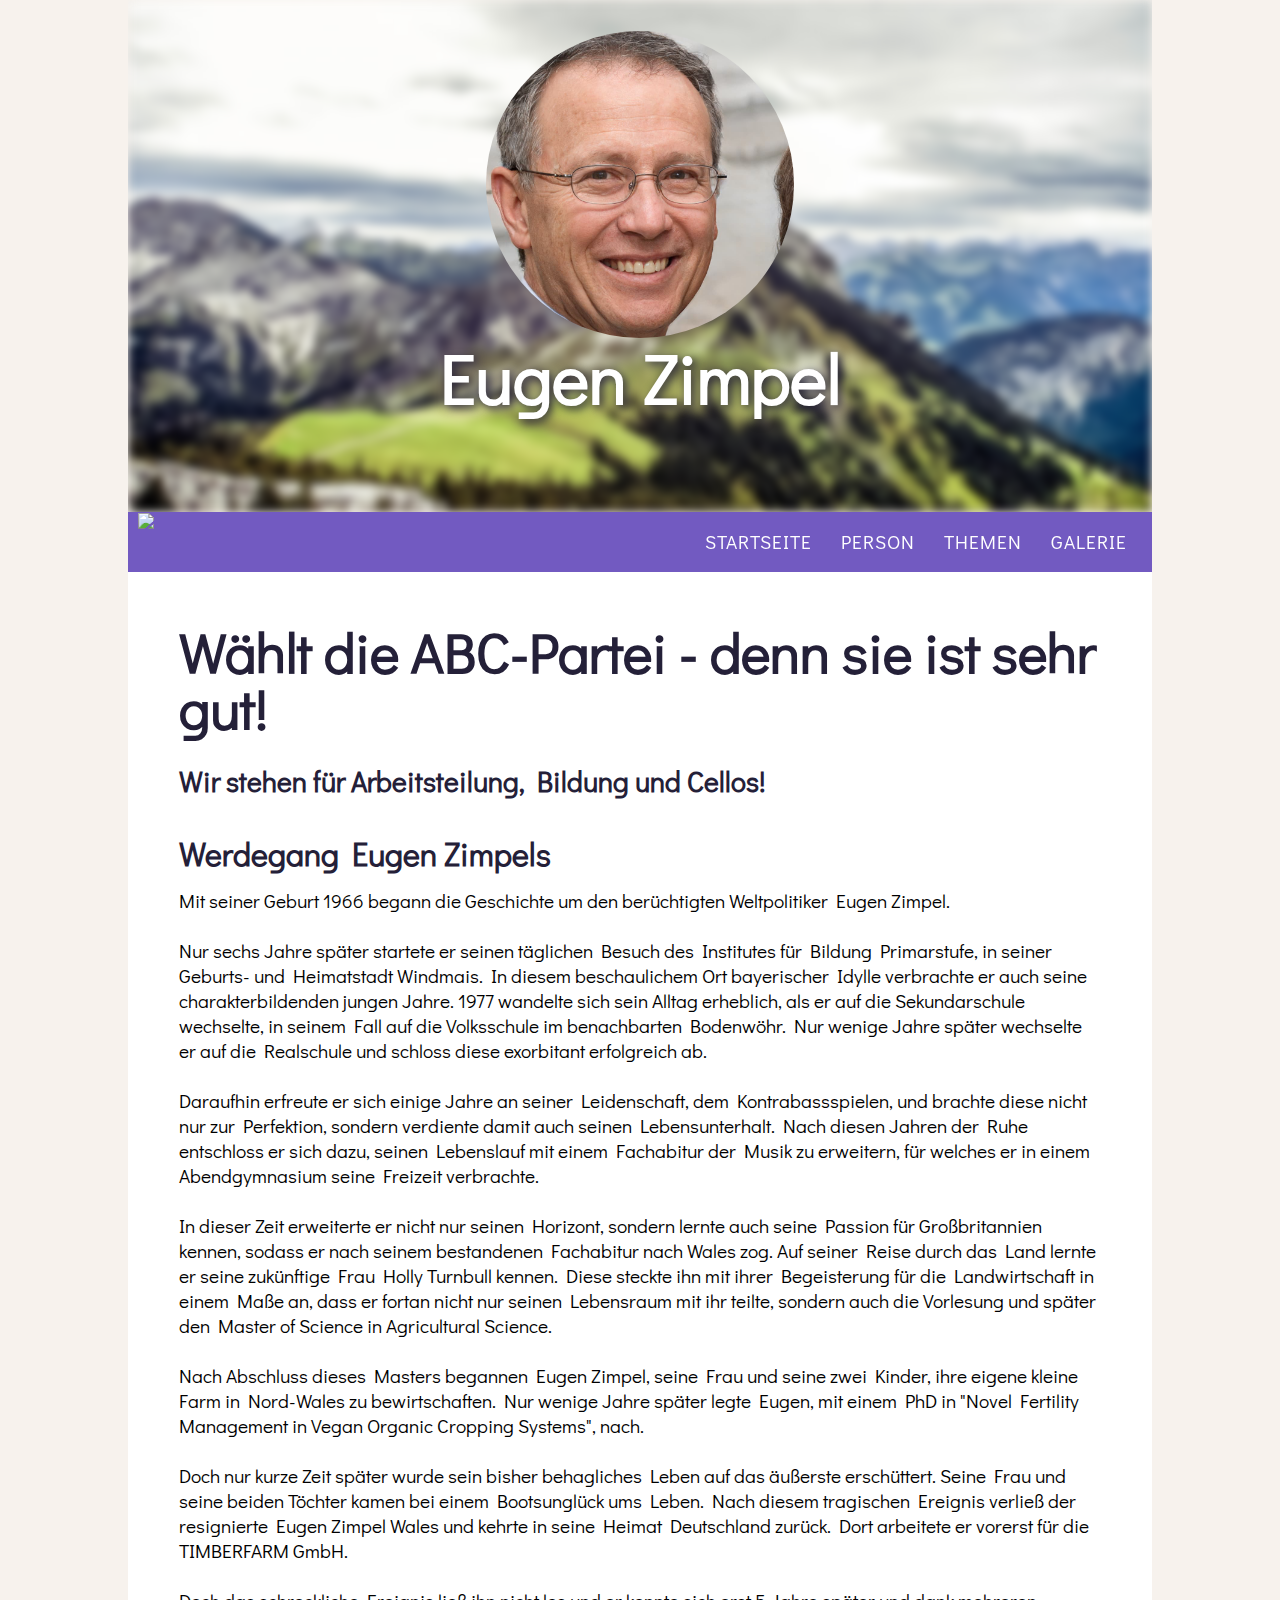
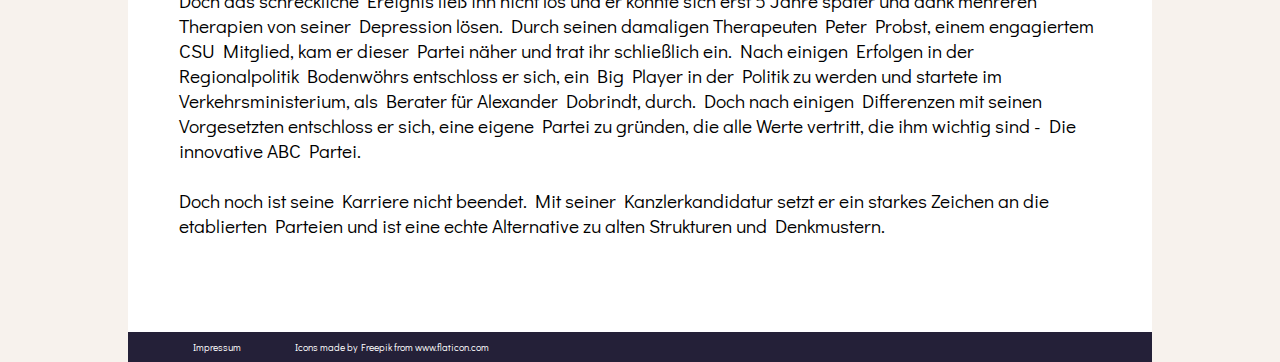
==== index.html @ cf5da720 "Edit: themes.html > topics.html" ====
<!DOCTYPE html>
<html>

<head>
	<meta charset="UTF-8">
	<meta name="viewport" content="width=device-width, initial-scale=1.0">
	<link rel="stylesheet" href="main.css" type="text/css">
	<title>Eugen Zimpel | Startseite</title>
	<!-- Da Favicons mittlerweile nicht mehr per .ico eingebunden werden sollen, sondern aufgrund der verschiedenen Endgeräte und deren
	Anzeigemöglichkeiten unterschiedliche Auflösungen benötigen, wurde das Favicon mithilfe des Tools https://realfavicongenerator.net/ erstellt.
	Dieser erzeugt plattformunabhängie Favicons für alle Browser. -->
	<!-- Zum Nachlesen: https://css-tricks.com/favicon-quiz/ -->
	<!-- Wird die Website lokal gehostet, so wird häufig kein Favicon innerhalb der index.html angezeigt.
	Lösung hierfür: -> Direkte Verlinkungen, ohne '../filename.filetype' in der index.html -->
	<!-- Siehe hierzu: https://webmasters.stackexchange.com/questions/38754/html-favicon-wont-show-on-google-chrome -->
	<link rel="apple-touch-icon" sizes="180x180" href="apple-touch-icon.png">
	<link rel="icon" type="image/png" sizes="32x32" href="favicon-32x32.png">
	<link rel="icon" type="image/png" sizes="16x16" href="favicon-16x16.png">
	<link rel="manifest" href="site.webmanifest">
	<link rel="mask-icon" href="safari-pinned-tab.svg" color="#5bbad5">
	<meta name="msapplication-TileColor" content="#da532c">
	<meta name="theme-color" content="#ffffff">
	<link rel="stylesheet" href="https://fonts.googleapis.com/css?family=Didact Gothic">

</head>

<body>
	<div id="wrapper">
		<div id="banner">
			<img class="fill" id="MenuBackground" src="assets/banner.jpg" alt="">
			<div id="portrait">
				<img src="assets/eugenzimpel.jpg" alt="">
				<h1>Eugen Zimpel</h1>
			</div>
		</div>
		<header class="noselect">
			<a href="index.html"><img id="logo" src="assets/abc_weiss.svg"></a>
			<nav id="navigation">
				<label class="noselect" for="hamburger">&#9776;</label>
				<input type="checkbox" id="hamburger">
				<ul>
					<li><a href="index.html">Startseite</a></li>
					<li><a href="subsites/person.html">Person</a></li>
					<li><a href="subsites/topics.html">Themen</a></li>
					<li><a href="subsites/gallery.html">Galerie</a></li>
				</ul>
			</nav>
		</header>
		<div id="content">
			<div id="werdegang">
				<h1>Wählt die ABC-Partei - denn sie ist sehr gut!</h1>

				<h3>Wir stehen für Arbeitsteilung, Bildung und Cellos!</h3>
				<p></p>
				<!--Spacer-->
				<h2>Werdegang Eugen Zimpels</h2>
				<p>
					Mit seiner Geburt 1966 begann die Geschichte um den berüchtigten Weltpolitiker Eugen
					Zimpel.<br><br>Nur
					sechs Jahre später startete er seinen täglichen Besuch des Institutes für Bildung Primarstufe, in
					seiner Geburts- und Heimatstadt Windmais. In diesem beschaulichem Ort bayerischer Idylle verbrachte
					er auch seine charakterbildenden jungen Jahre. 1977 wandelte sich sein Alltag erheblich, als er auf
					die Sekundarschule wechselte, in seinem Fall auf die Volksschule im benachbarten Bodenwöhr. Nur
					wenige Jahre später wechselte er auf die Realschule und schloss diese exorbitant erfolgreich
					ab.<br><br>
					Daraufhin erfreute er sich einige Jahre an seiner Leidenschaft, dem Kontrabassspielen, und brachte
					diese nicht nur zur Perfektion, sondern verdiente damit auch seinen Lebensunterhalt. Nach diesen
					Jahren der Ruhe entschloss er sich dazu, seinen Lebenslauf mit einem Fachabitur der Musik zu
					erweitern, für welches er in einem Abendgymnasium seine Freizeit verbrachte.<br><br>
					In dieser Zeit erweiterte er nicht nur seinen Horizont, sondern lernte auch seine Passion für
					Großbritannien kennen, sodass er nach seinem bestandenen Fachabitur nach Wales zog. Auf seiner Reise
					durch das Land lernte er seine zukünftige Frau Holly Turnbull kennen. Diese steckte ihn mit ihrer
					Begeisterung für die Landwirtschaft in einem Maße an, dass er fortan nicht nur seinen Lebensraum mit
					ihr teilte, sondern auch die Vorlesung und später den Master of Science in Agricultural
					Science.<br><br>
					Nach Abschluss dieses Masters begannen Eugen Zimpel, seine Frau und seine zwei Kinder, ihre eigene
					kleine Farm in Nord-Wales zu bewirtschaften. Nur wenige Jahre später legte Eugen, mit einem PhD in
					"Novel Fertility Management in Vegan Organic Cropping Systems", nach.<br><br>
					Doch nur kurze Zeit später wurde sein bisher behagliches Leben auf das äußerste erschüttert. Seine
					Frau und seine beiden
					Töchter kamen bei einem Bootsunglück ums Leben. Nach diesem tragischen Ereignis verließ der
					resignierte Eugen Zimpel Wales und kehrte in seine Heimat Deutschland zurück. Dort arbeitete er
					vorerst für die TIMBERFARM GmbH.<br><br>Doch das schreckliche Ereignis ließ ihn nicht los und er
					konnte
					sich erst 5 Jahre später und dank mehreren Therapien von seiner Depression lösen. Durch seinen
					damaligen Therapeuten Peter Probst, einem engagiertem CSU Mitglied, kam er dieser Partei näher und
					trat ihr schließlich ein. Nach einigen Erfolgen in der Regionalpolitik Bodenwöhrs entschloss er
					sich, ein Big Player in der Politik zu werden und startete im Verkehrsministerium, als Berater für
					Alexander Dobrindt, durch. Doch nach einigen Differenzen mit seinen Vorgesetzten entschloss er sich,
					eine eigene Partei zu gründen, die alle Werte vertritt, die ihm wichtig sind - Die innovative ABC
					Partei.<br><br>Doch noch ist seine Karriere nicht beendet. Mit seiner Kanzlerkandidatur setzt er ein
					starkes Zeichen an die etablierten Parteien und ist eine echte Alternative zu alten Strukturen und
					Denkmustern.
				</p>
			</div>
		</div>
		<footer>
			<p><a href="subsites/imprint.html">Impressum</a></p>
			<p>Icons made by <a href="https://www.flaticon.com/authors/freepik" title="Freepik">Freepik</a> from <a
					href="https://www.flaticon.com/" title="Flaticon"> www.flaticon.com</a></p>
		</footer>
	</div>
</body>

</html>
---- main.css ----
html, body, div, span, applet, object,
iframe, h1, h2, h3, h4, h5, h6, p, blockquote,
pre, a, abbr, acronym, address, big, cite,
code, del, dfn, em, img, ins, kbd, q, s, samp,
small, strike, strong, sub, sup, tt, var, b,
u, i, center, dl, dt, dd, ol, ul, li, fieldset,
form, label, legend, table, caption, tbody,
tfoot, thead, tr, th, td, article, aside,
canvas, details, embed, figure, figcaption,
footer, header, hgroup, menu, nav, output, ruby,
section, summary, time, mark, audio, video {
	/* Für alle Elemente zunächst margin, padding, border auf 0 setzen (da es einige Standardwerte gibt)
	und die Schriftart für alle Elemente übernehmen */
	margin: 0;
	padding: 0;
	border: 0;
	font-size: 100%;
	font: inherit;
}

html {
	/* Dadurch hat die "Padding"-Eigenschaft keinen Einfluss auf die Gesamtgröße des Elements */
	box-sizing: border-box;
}

*, *:before, *:after {
	/* border-box für alle Elemente übernehmen */
	box-sizing: inherit;
}

strong, b {
	font-weight: 1000;
}

body {
	font-family: "Didact Gothic";
	font-size: 16px;
	background-color: #F7F2ED;
}

header {
	/* Header immer oben anzeigen */
	position: -webkit-sticky;
	position: sticky;
	top: 0;
	background-color: #725ac1; /* Zwischenhalter für Farbe: 0098D4 */
	height: 60px;
	width: 100%;
	z-index: 100;
}

footer {
	height: 30px;
	width: 100%;
	line-height: 25px;
	background-color: #242038;
	padding: 0 15px;
	text-decoration: none;
}

footer > p {
	margin-left: 50px;
	color: white;
	display: inline;
	text-decoration: none;
	font-size: 10px;
}

footer a {
	color: white;
	display: inline;
	text-decoration: none; /* Strich unter dem Link ausblenden */
}

h1, h2, h3, h4, h5, h6 {
	color: #242038;
	font-weight: 700; /* Linienstärke der Schrift */
	line-height: 1em;
	margin: 0 0 0.5625em 0;
}

	h1 a, h2 a, h3 a, h4 a, h5 a, h6 a {
		border: 0;
		color: inherit;
		text-decoration: none;
	}

h1 {
	font-size: 3.5em;
}

h2 {
	font-size: 2em;
}

h3 {
	font-size: 1.75em;
}

h4 {
	font-size: 1.25em;
}

h5 {
	font-size: 0.9em;
}

h6 {
	font-size: 0.7em;
}

p {
	font-size: 1.2em;
	margin: 0 0 2.25em 0;
}

li {
	font-size: 1.2em;
	margin: 0 0 0.5em 0;
}

ul {
	font-size: 1em;
	margin-left: 20px;
	margin-bottom: 35px;
}

/*

	Basiselemente im HTML-Dokument

*/

/* Der Wrapper beinhaltet die Content-Elemente im Body, damit man z.B. nur an einer Stelle die Breite setzen muss */
#wrapper {
	width: 80vw;
	align-self: center;
	margin-left: 10vw;
	margin-right: auto;
}

#content {
	width: 100%;
	background-color: #FFFFFF;
	padding: 5%;
}

.noselect {
	/* Damit kann das Burger-Icon nicht markiert werden */
	-webkit-touch-callout: none; /* iOS Safari */
	-webkit-user-select: none; /* Safari */
	-khtml-user-select: none; /* Konqueror HTML */
	-moz-user-select: none; /* Old versions of Firefox */
	-ms-user-select: none; /* Internet Explorer/Edge */
	user-select: none; /* Non-prefixed version, currently supported by Chrome, Opera and Firefox */
  }

.fill {
	/* Wird für ein responsives Seitenverhältnis benötigt */
	overflow: hidden;
	object-fit: cover;
	height: 100%;
}

/* Banner mit Landschaft und Portrait */
#MenuBackground {
	width: 100%;
	height: auto;

	 /* Unschärfe-Effekt */
	filter: blur(5px);
	transition: filter 0.7s ease-in-out;
}

#banner {
	position: relative;
	width: 100%;
	height: 60vh;
	min-height: 450px;
	max-height: 40vw;
	display: flex;
	overflow: hidden;
}

#banner:hover #MenuBackground {
	/* Bild bei Hover schärfen */
	filter: blur(0);
}

#portrait {
	width: 100%;
	height: 80%;
	position: absolute;
	top: 0;
	left: 0;
	text-align: center;
}

#portrait h1 {
	color: white;	
	text-shadow: 3px 3px 10px #242038;
	margin-left: auto;
	margin-right: auto;
	font-size: 5.5vw;
	/*v
	Das hier wäre die Umrandung	
	-webkit-text-stroke-color: black;
	-webkit-text-stroke-width: 2.00px;
	*/
}

#portrait img {
	margin-top: 3%;
	height: 75%;
	max-height: 25vw;
	border-radius: 50%;
}

/* Navigationsleiste im Header */
#logo {
	height: 100%;
	margin-left: 1%;	
}

#navigation {
	/* Navigationselemente rechts anordnen */
	position: absolute;
	top: 0;
	right: 0;

	line-height: 60px;
	height: 100%;
	width: 75%;
}

#navigation > ul {
	/* Ungeordnete Liste für Startseite, Person, Themen, Galerie */
	list-style-type: none; /* Keine Listenpunkte */
	float: right;
}

#navigation > ul > li {
	display: inline-block; /* Listenelemente in einer Zeile anzeigen */
	margin-right: 25px;
	font-size: 1.2em;
	letter-spacing: 1px; /* Abstand zwischen den Zeichen */
}

#navigation > ul > li > a {
	color: white !important;
	text-transform: uppercase; /* Buchstaben in CAPS anzeigen */
	text-decoration: none;
	float: right;

	/* Dauer der Animation */
	-webkit-transition: 0.25s ease-in-out;
	-moz-transition: 0.25s ease-in-out;
	-o-transition: 0.25s ease-in-out;
	transition: 0.25s ease-in-out;
}

#navigation > ul > li > a:hover {
	/* Elemente bewegen sich bei Hover nach oben */
	-webkit-transform: translateY(-0.25em);
	-moz-transform: translateY(-0.25em);
	-o-transform: translateY(-0.25em);
	-ms-transform: translateY(-0.25em);
	transform: translateY(-0.25em);
}

/* Hamburgericon */
#navigation label, #hamburger {
	display: none; /* In der Desktopansicht soll das Hamburgericon nicht angezeigt werden */
}

/*

	Person

*/
.width-25 {
	width:25%;
}

.table{
	border-spacing: .6em;
	margin-top: -1em;
}

/*

	Galerie / Themen

*/
.row {
	display: flex;
	flex-wrap: wrap;
	padding: 0 4px;
	overflow: hidden;
	margin: auto;
	/* align-items: center; */
	justify-content: center;
	z-index: 0;
}



.column {
	flex: 50%;
	max-width: 50%;
	padding: 0 4px;
	overflow: hidden;
	z-index: 0;
}
  
.column img {
	vertical-align: middle;
	width: 100%;
	transition: transform .5s ease;
	overflow: hidden;
}

.column.topic-img {
	margin-bottom: 25px;
}

.galleryGraphicDiv {
	overflow: hidden;
	margin-bottom: 8px;
}

#IMGeugenG20 {
	transform-origin: 95% 50%;
  	transition: transform 1s, filter .5s ease-out;
}

.galleryGraphic:hover {
	transform: scale(1.2);
}

#IMGeugenG20:hover {
	transform: scale(5);
}

/*

	Breakpoints für verschiedene Fensterbreiten

*/

@media only screen and (max-width: 1680px) {

}

@media only screen and (max-width: 1080px) {
	#portrait img {
		margin-top: 3%;
		max-height: 75vw;
		max-width: 75vw;
	}

	#portrait h1 {
		font-size: 3.75em;
	}
}
 
@media only screen and (max-width: 840px) {
	#navigation ul {
		display: none; /* Wichtig: Normalerweise wird in der mobilen Ansicht das Menü ausgeblendet */
		background-color: #725ac1;
		width: 300px; /* Breite des erscheinenden Menüs */
	}

	#navigation ul li {
		display: block;
		margin: 0;
		height: 60px; /* Höhe der Menüelemente */
		border-top: 1px solid #242038; /* Trennstrich zwischen den Elementen */
	}

	#navigation ul li a {
		width: 300px;
		text-align: center;
	}

	#navigation > ul > li > a:hover{
		/* Bei der mobilen Ansicht bewegen sich die Elemente bei Hover nach rechts */
		-webkit-transform: translateX(1em);
		-moz-transform: translateX(1em);
		-o-transform: translateX(1em);
		-ms-transform: translateX(1em);
		transform: translateX(1em);
	}
	
	/* Burgersymbol */
	#navigation label {
		display: block;
		margin-left: 80%;
		width: 20%;
		font-size: 1.5em;
		font-style: normal;
		text-align: center;
	}

	#navigation input:checked ~ ul {
		/* Wenn die Checkbox aktiviert wird (-> Burgericon angetippt), werden die Menüelemente untereinander angezeigt */
		display: block;
	}

	#portrait {
		margin-top: 2vh;
		width: 100%;
		font-size: 25px;
	}

	#portrait h1 {
		font-size: 2.5em;
	}

	#wrapper {
		width: 92vw;
		margin-left: 4vw;
	}

	.column {
		flex: 50%;
		max-width: 50%;
	}
}

/* Extra small devices (phones, 600px and down) */
@media only screen and (max-width: 736px) {
	.column {
		flex: 100%;
		max-width: 100%;
	}
}

/*

	Animationen

*/
@-webkit-keyframes zoomout {
	0% {transform: scale(1);}
	50% {transform: scale(0.67);}
	100% {transform: scale(1);}
}

@keyframes zoomout {
	  0% {transform: scale(1);}
	50% {transform: scale(0.67);}
	100% {transform: scale(1);}
}

@-webkit-keyframes zoomoutFull {
	0% {
		/* transform: scale(10); */
		/* width: 100vw;
		height: auto; */
		/* margin-left: 20vw; */
		/* position:relative; */
		width: 100vw;
		height: auto;
		z-index: 10000;
		/* transition: 2s all; */
	}
	/* 50% {transform: scale(2.5);} */
	100% {
		/* transform: scale(1);
		margin-left: 0vw;
		position:relative;
		z-index: 10000; */
		/* height: 100%;
		width: auto; */
		/* transition: 2s all; */
		width: 100%;
		height: auto;
	}
}

@keyframes zoomoutFull {
	0% {
		/* transform: scale(10); */
		/* margin-left: 20vw;
		width: 100vw;
		height: auto; */
		/* position:relative; */
		width: 100vw;
		height: auto;
		z-index: 10000;
		/* transition: 2s all; */
	}
	/* 50% {transform: scale(2.5);} */
	100% {
		/* transform: scale(1);
		margin-left: 0vw;
		position:relative;
		z-index: 10000; */
		/* height: 100%;
		width: auto; */
		/* transition: 2s all; */
		width: 100%;
		height: auto;
	}
}
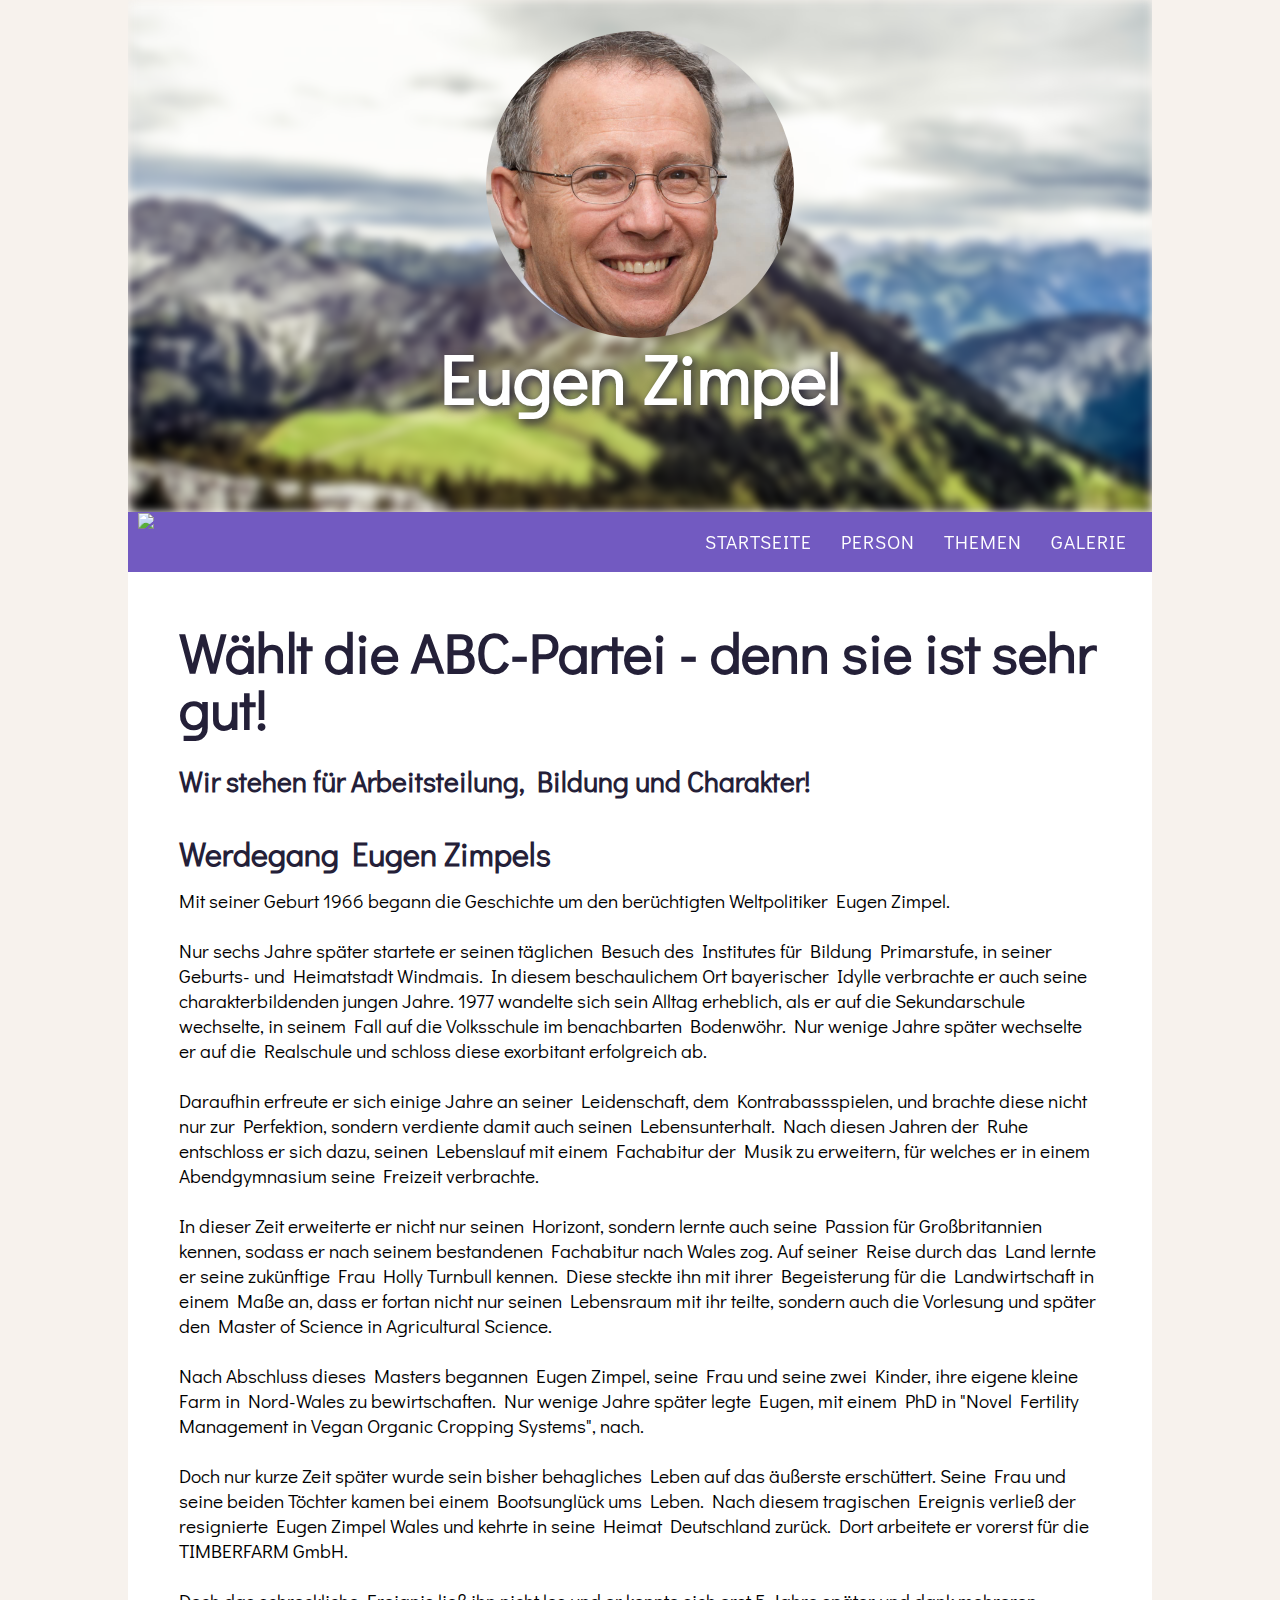
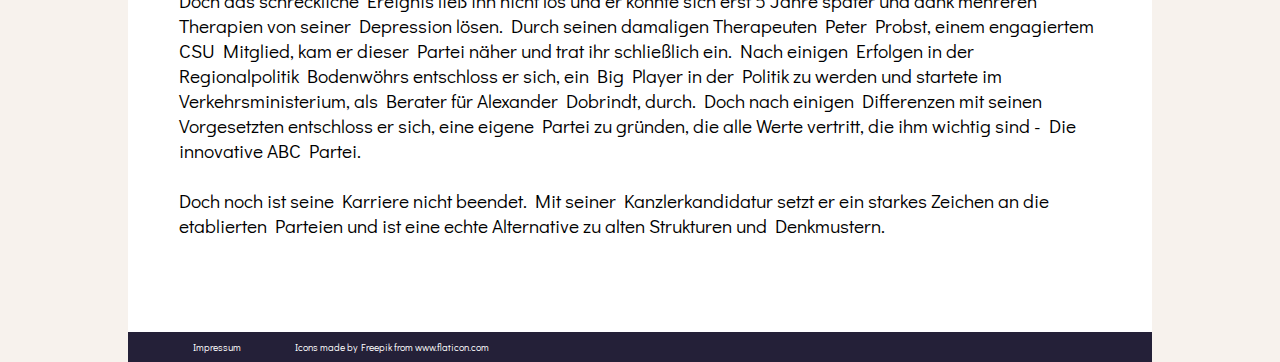
==== commit 1293051e: "Edit: Cellos > Charakter" ====
--- a/index.html
+++ b/index.html
@@ -50,7 +50,7 @@
 			<div id="werdegang">
 				<h1>Wählt die ABC-Partei - denn sie ist sehr gut!</h1>
 
-				<h3>Wir stehen für Arbeitsteilung, Bildung und Cellos!</h3>
+				<h3>Wir stehen für Arbeitsteilung, Bildung und Charakter!</h3>
 				<p></p>
 				<!--Spacer-->
 				<h2>Werdegang Eugen Zimpels</h2>
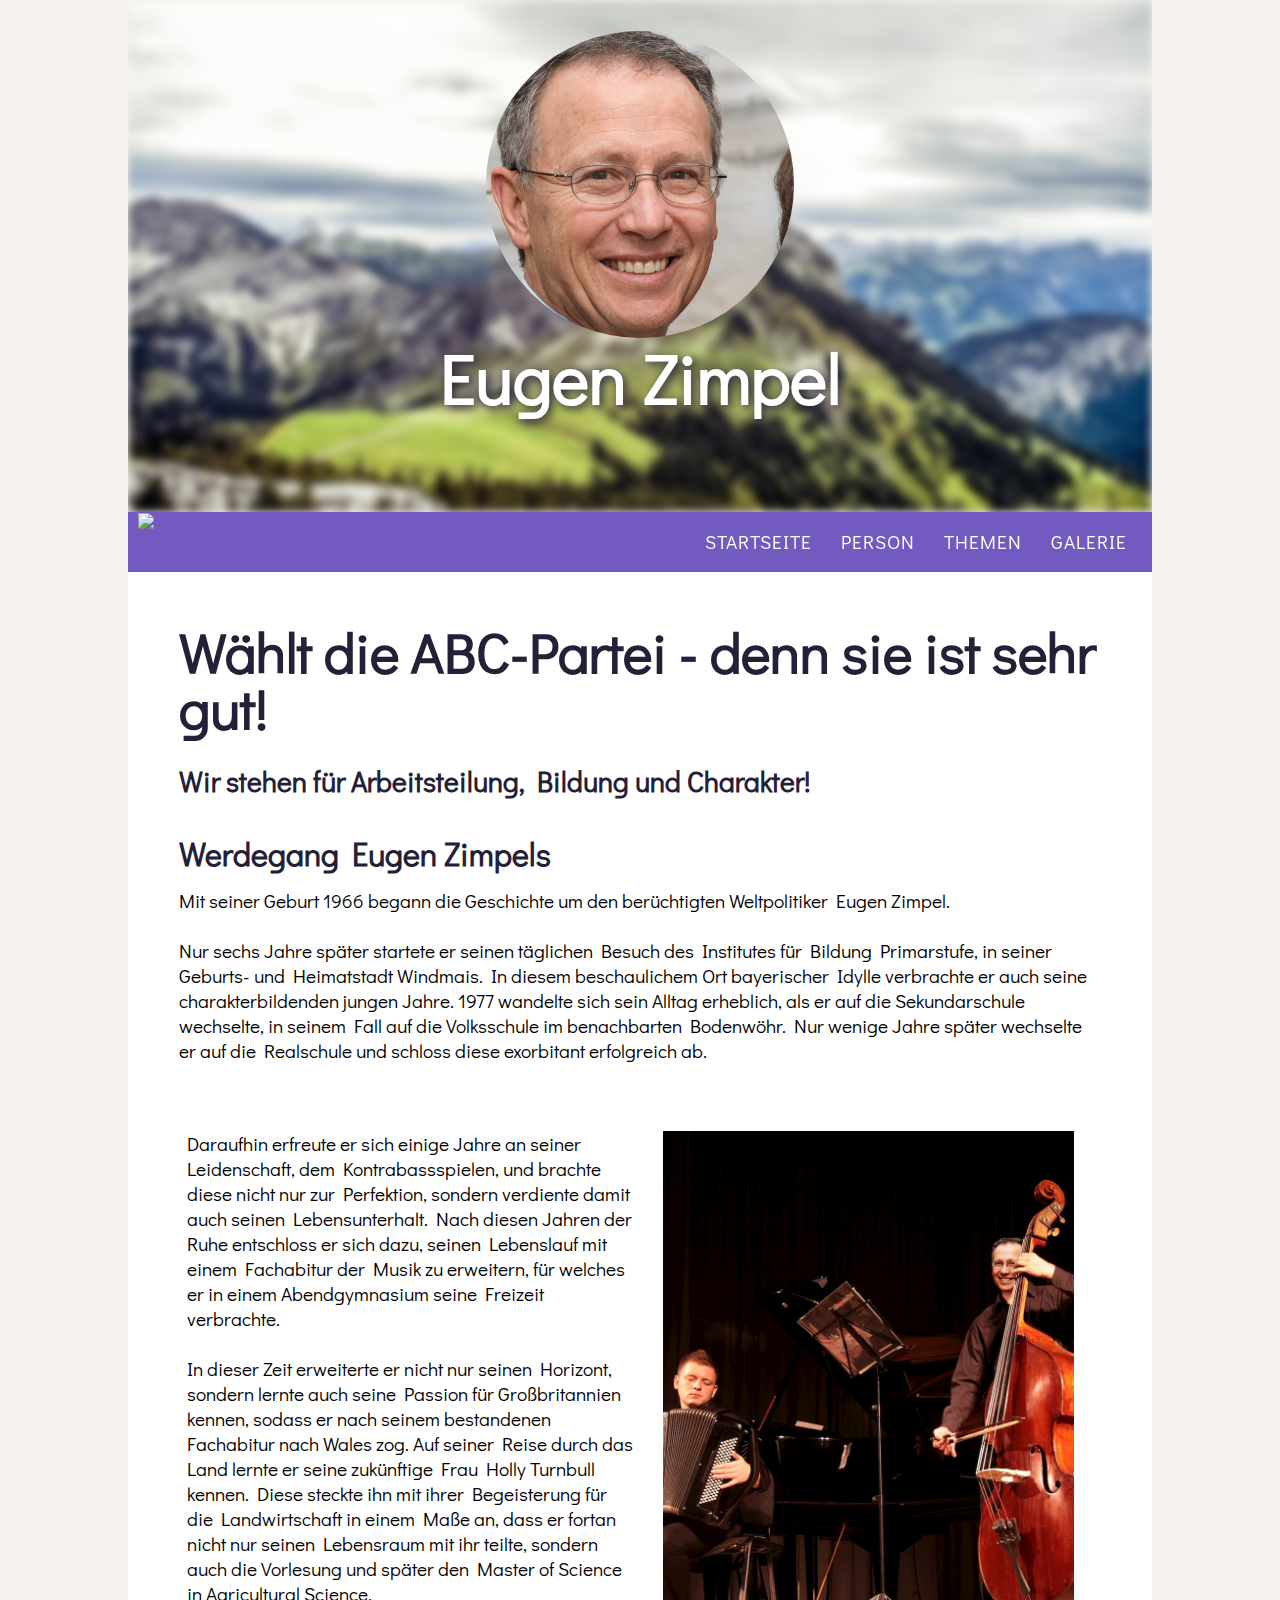
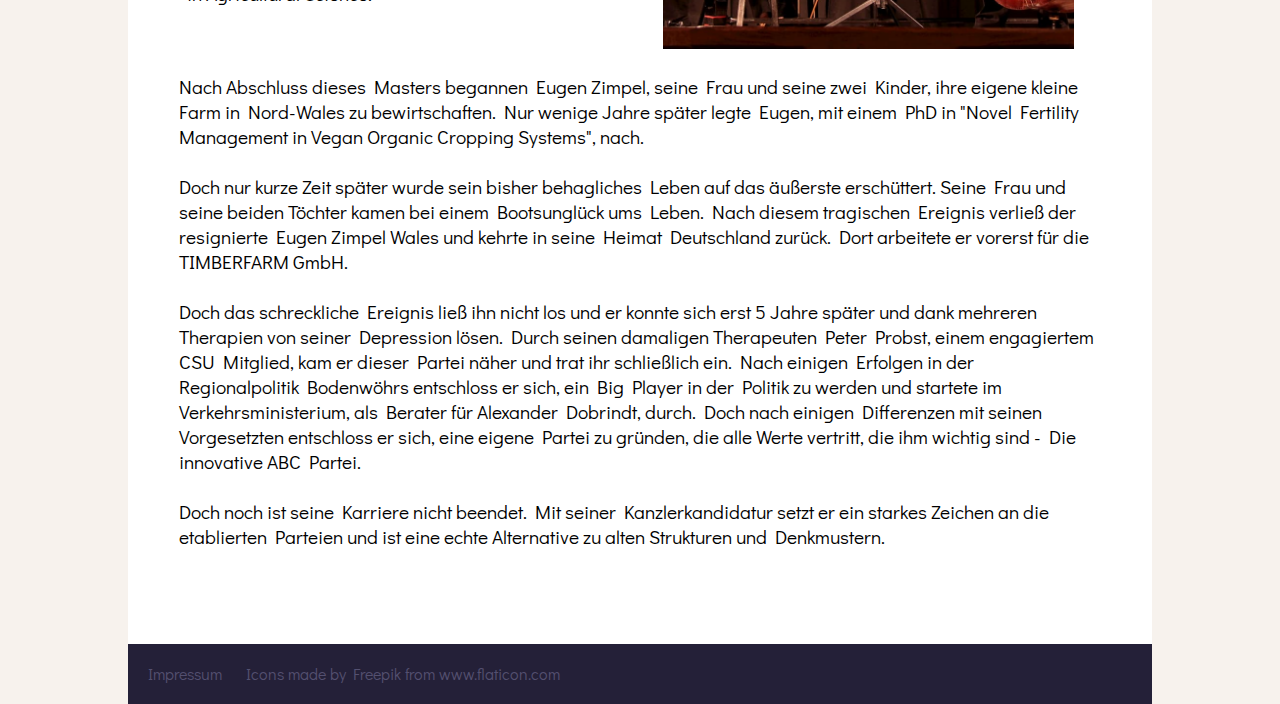
==== commit 88caf8cd: "Added: Kontrabassbild bei Startseite" ====
--- a/index.html
+++ b/index.html
@@ -63,16 +63,34 @@
 					die Sekundarschule wechselte, in seinem Fall auf die Volksschule im benachbarten Bodenwöhr. Nur
 					wenige Jahre später wechselte er auf die Realschule und schloss diese exorbitant erfolgreich
 					ab.<br><br>
-					Daraufhin erfreute er sich einige Jahre an seiner Leidenschaft, dem Kontrabassspielen, und brachte
-					diese nicht nur zur Perfektion, sondern verdiente damit auch seinen Lebensunterhalt. Nach diesen
-					Jahren der Ruhe entschloss er sich dazu, seinen Lebenslauf mit einem Fachabitur der Musik zu
-					erweitern, für welches er in einem Abendgymnasium seine Freizeit verbrachte.<br><br>
-					In dieser Zeit erweiterte er nicht nur seinen Horizont, sondern lernte auch seine Passion für
-					Großbritannien kennen, sodass er nach seinem bestandenen Fachabitur nach Wales zog. Auf seiner Reise
-					durch das Land lernte er seine zukünftige Frau Holly Turnbull kennen. Diese steckte ihn mit ihrer
-					Begeisterung für die Landwirtschaft in einem Maße an, dass er fortan nicht nur seinen Lebensraum mit
-					ihr teilte, sondern auch die Vorlesung und später den Master of Science in Agricultural
-					Science.<br><br>
+				</p>
+				<div class="row">
+					<div class="column">
+						<p>
+							Daraufhin erfreute er sich einige Jahre an seiner Leidenschaft, dem
+							Kontrabassspielen, und brachte
+							diese nicht nur zur Perfektion, sondern verdiente damit auch seinen Lebensunterhalt. Nach
+							diesen
+							Jahren der Ruhe entschloss er sich dazu, seinen Lebenslauf mit einem Fachabitur der Musik zu
+							erweitern, für welches er in einem Abendgymnasium seine Freizeit verbrachte.<br><br>
+							In dieser Zeit erweiterte er nicht nur seinen Horizont, sondern lernte auch seine Passion
+							für
+							Großbritannien kennen, sodass er nach seinem bestandenen Fachabitur nach Wales zog. Auf
+							seiner Reise
+							durch das Land lernte er seine zukünftige Frau Holly Turnbull kennen. Diese steckte ihn mit
+							ihrer
+							Begeisterung für die Landwirtschaft in einem Maße an, dass er fortan nicht nur seinen
+							Lebensraum mit
+							ihr teilte, sondern auch die Vorlesung und später den Master of Science in Agricultural
+							Science.<br><br>
+						</p>
+
+					</div>
+					<div class="column topic-img">
+						<img class="fill" src="assets/eugen_bass.jpg">
+					</div>
+				</div>
+				<p>
 					Nach Abschluss dieses Masters begannen Eugen Zimpel, seine Frau und seine zwei Kinder, ihre eigene
 					kleine Farm in Nord-Wales zu bewirtschaften. Nur wenige Jahre später legte Eugen, mit einem PhD in
 					"Novel Fertility Management in Vegan Organic Cropping Systems", nach.<br><br>
--- a/main.css
+++ b/main.css
@@ -1,3 +1,5 @@
+/* https://coolors.co/242038-725ac1-8d86c9-cac4ce-f7ece1 */
+
 html, body, div, span, applet, object,
 iframe, h1, h2, h3, h4, h5, h6, p, blockquote,
 pre, a, abbr, acronym, address, big, cite,
@@ -29,7 +31,7 @@
 }
 
 strong, b {
-	font-weight: 1000;
+	font-weight: 700;
 }
 
 body {
@@ -50,24 +52,24 @@
 }
 
 footer {
-	height: 30px;
-	width: 100%;
-	line-height: 25px;
+	height: 60px;
+	width: 100%;
+	line-height: 60px;
 	background-color: #242038;
-	padding: 0 15px;
+	padding: 0 20px;
 	text-decoration: none;
 }
 
 footer > p {
-	margin-left: 50px;
-	color: white;
+	margin-right: 20px;
+	color: #545070;
 	display: inline;
 	text-decoration: none;
-	font-size: 10px;
+	font-size: 1em;
 }
 
 footer a {
-	color: white;
+	color: #545070;
 	display: inline;
 	text-decoration: none; /* Strich unter dem Link ausblenden */
 }
@@ -123,6 +125,10 @@
 	font-size: 1em;
 	margin-left: 20px;
 	margin-bottom: 35px;
+}
+
+table {
+	font-size: 1.2em;
 }
 
 /*
@@ -303,8 +309,6 @@
 	z-index: 0;
 }
 
-
-
 .column {
 	flex: 50%;
 	max-width: 50%;
@@ -322,6 +326,7 @@
 
 .column.topic-img {
 	margin-bottom: 25px;
+	padding: 0 2.5%;
 }
 
 .galleryGraphicDiv {
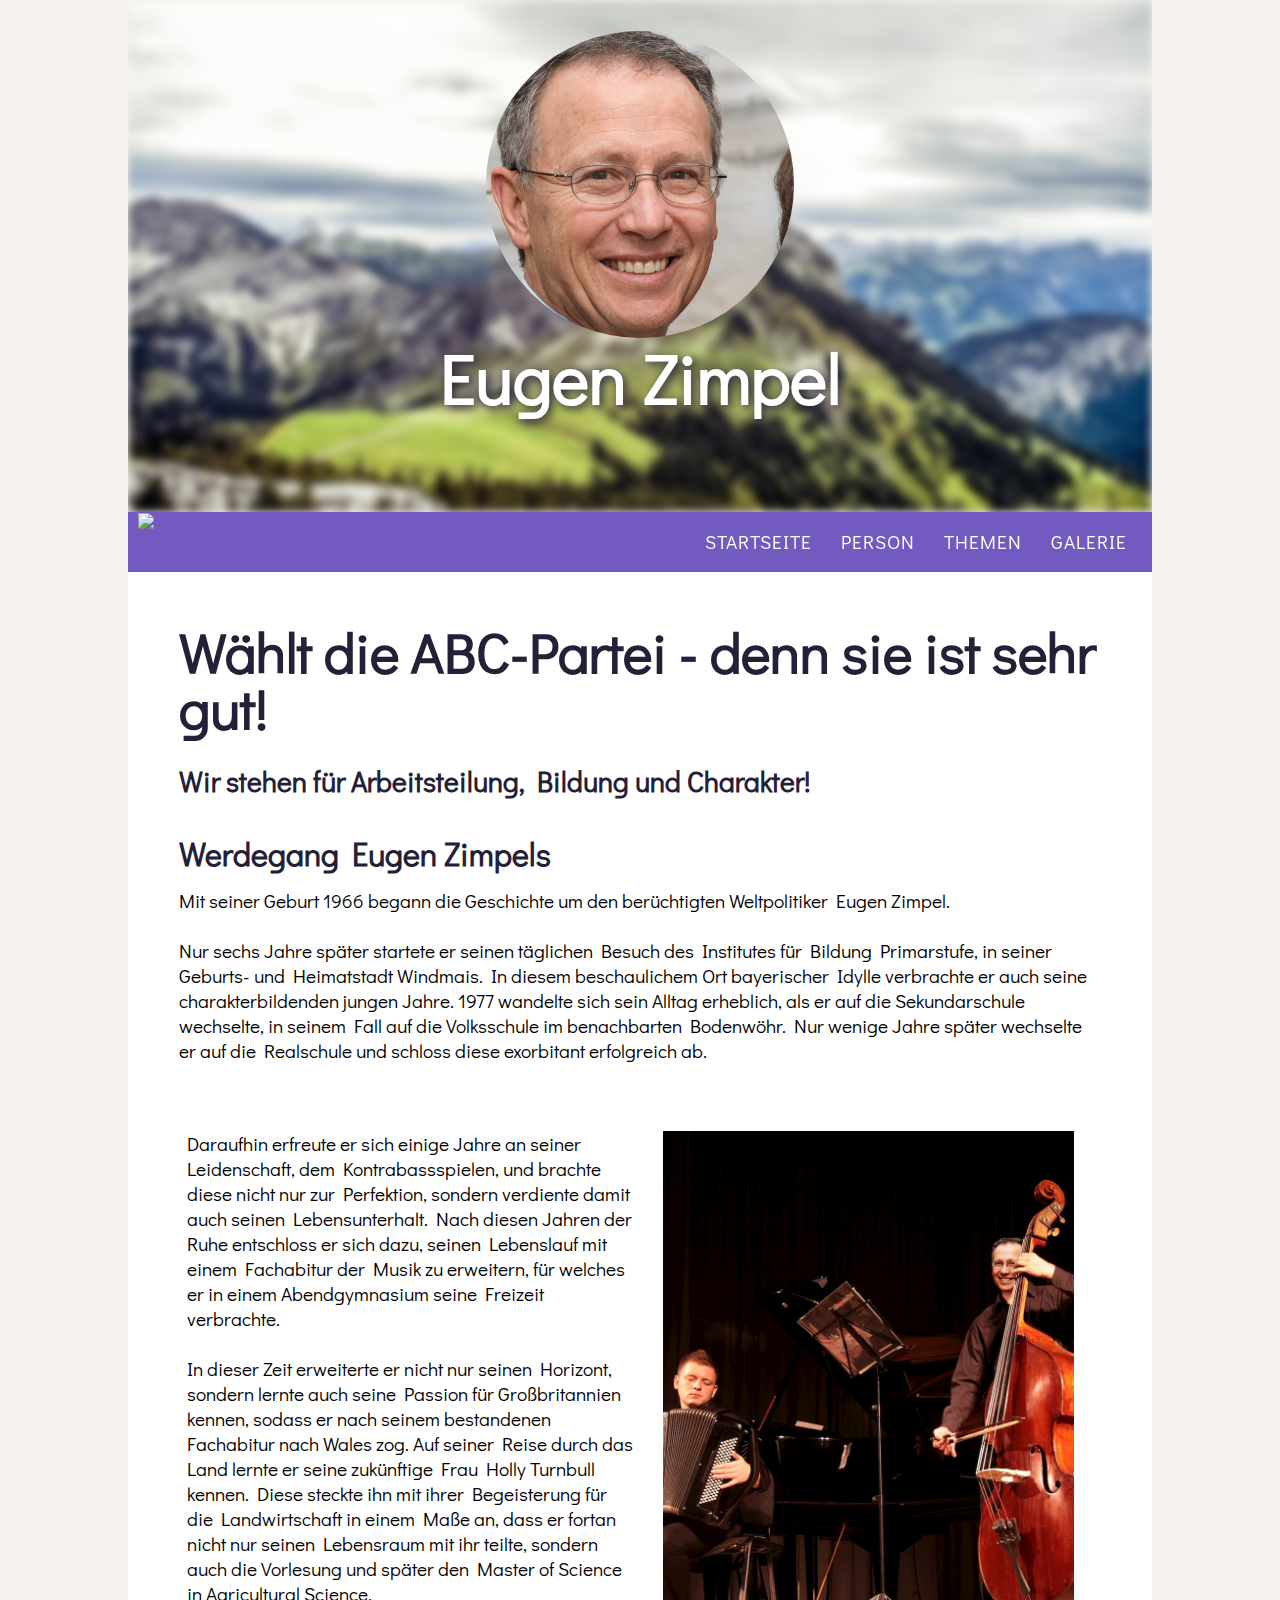
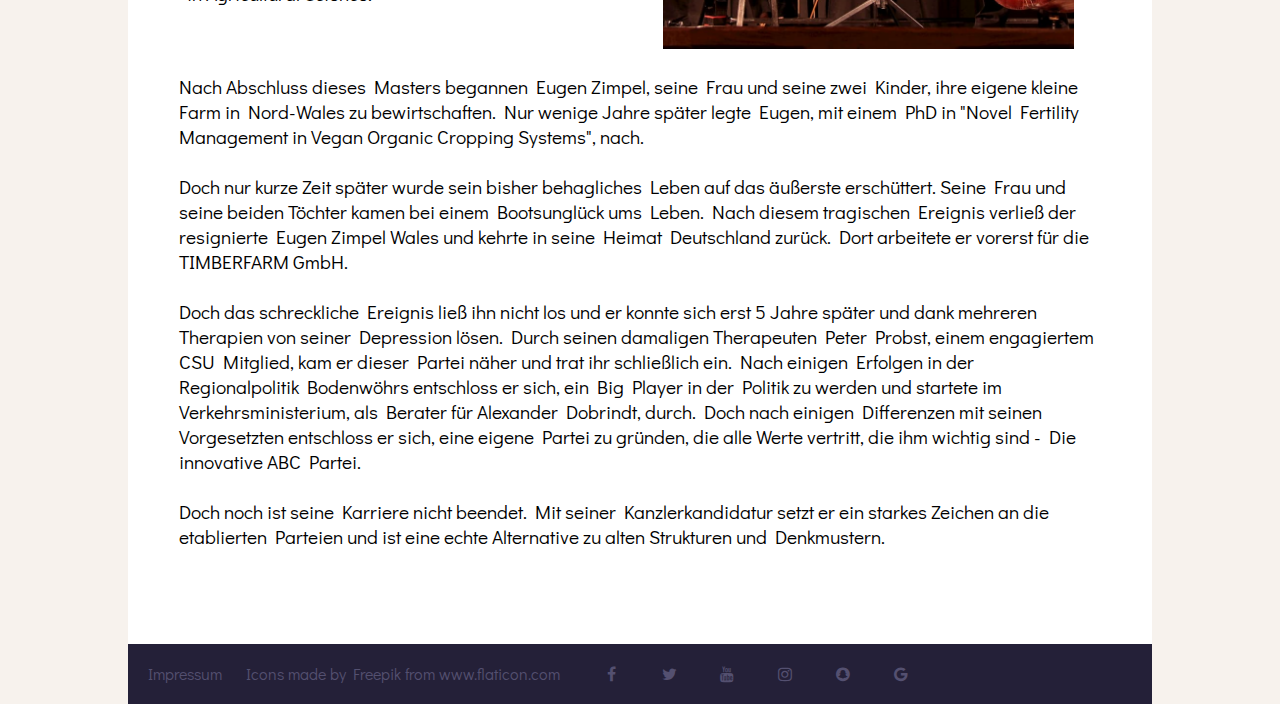
==== commit 7948793d: "Social Media-Icons hinzugefügt" ====
--- a/index.html
+++ b/index.html
@@ -21,6 +21,7 @@
 	<meta name="msapplication-TileColor" content="#da532c">
 	<meta name="theme-color" content="#ffffff">
 	<link rel="stylesheet" href="https://fonts.googleapis.com/css?family=Didact Gothic">
+	<link rel="stylesheet" href="https://cdnjs.cloudflare.com/ajax/libs/font-awesome/4.7.0/css/font-awesome.min.css">
 
 </head>
 
@@ -116,6 +117,12 @@
 			<p><a href="subsites/imprint.html">Impressum</a></p>
 			<p>Icons made by <a href="https://www.flaticon.com/authors/freepik" title="Freepik">Freepik</a> from <a
 					href="https://www.flaticon.com/" title="Flaticon"> www.flaticon.com</a></p>
+					<a href="#" class="fa fa-facebook"></a>
+					<a href="#" class="fa fa-twitter"></a>
+					<a href="#" class="fa fa-youtube"></a>
+					<a href="#" class="fa fa-instagram"></a>
+					<a href="#" class="fa fa-snapchat"></a>
+					<a href="#" class="fa fa-google"></a>
 		</footer>
 	</div>
 </body>
--- a/main.css
+++ b/main.css
@@ -74,6 +74,17 @@
 	text-decoration: none; /* Strich unter dem Link ausblenden */
 }
 
+.fa { /*SocialMedia-Icons*/
+	width: 50px;
+	text-align: center;
+	text-decoration: none;
+	margin: 5px 2px;
+  }
+
+.fa:hover {
+	opacity: 1;
+}
+
 h1, h2, h3, h4, h5, h6 {
 	color: #242038;
 	font-weight: 700; /* Linienstärke der Schrift */
@@ -277,6 +288,7 @@
 /* Hamburgericon */
 #navigation label, #hamburger {
 	display: none; /* In der Desktopansicht soll das Hamburgericon nicht angezeigt werden */
+	color: #FFFFFF;
 }
 
 /*
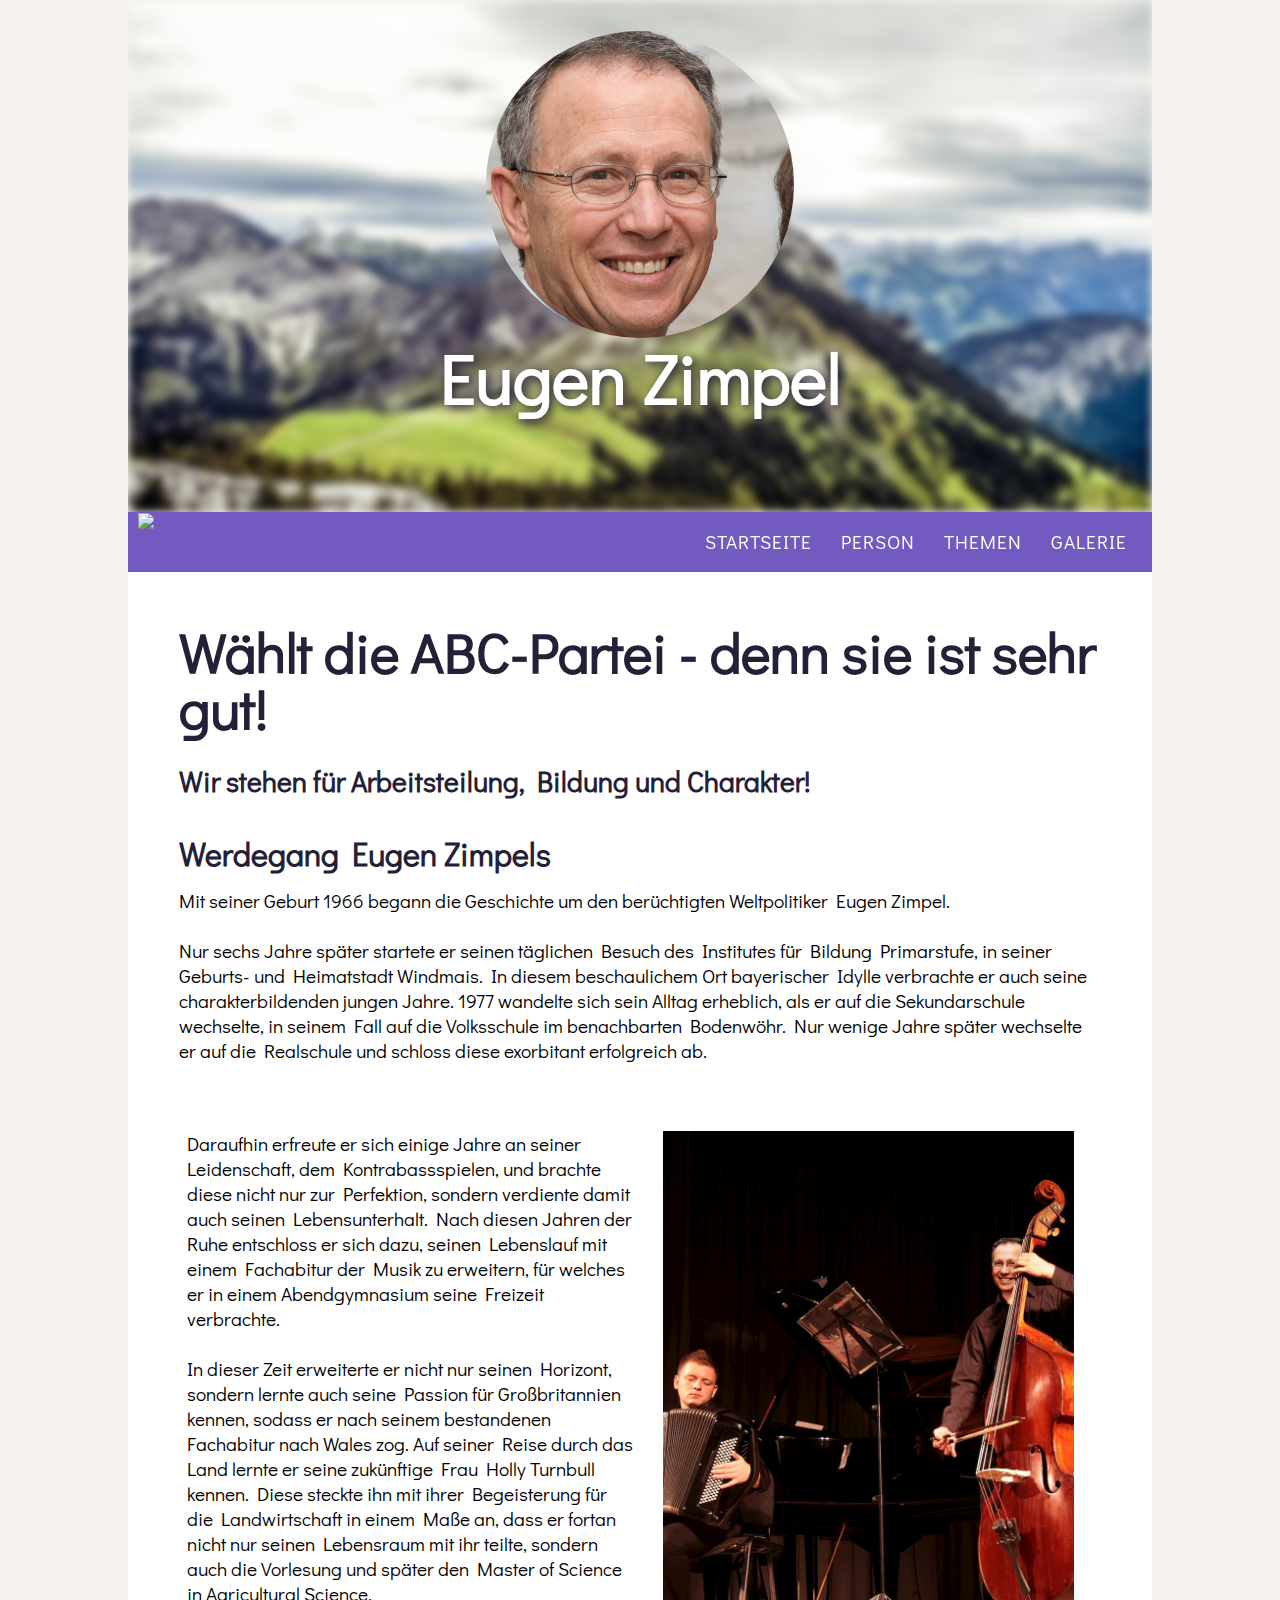
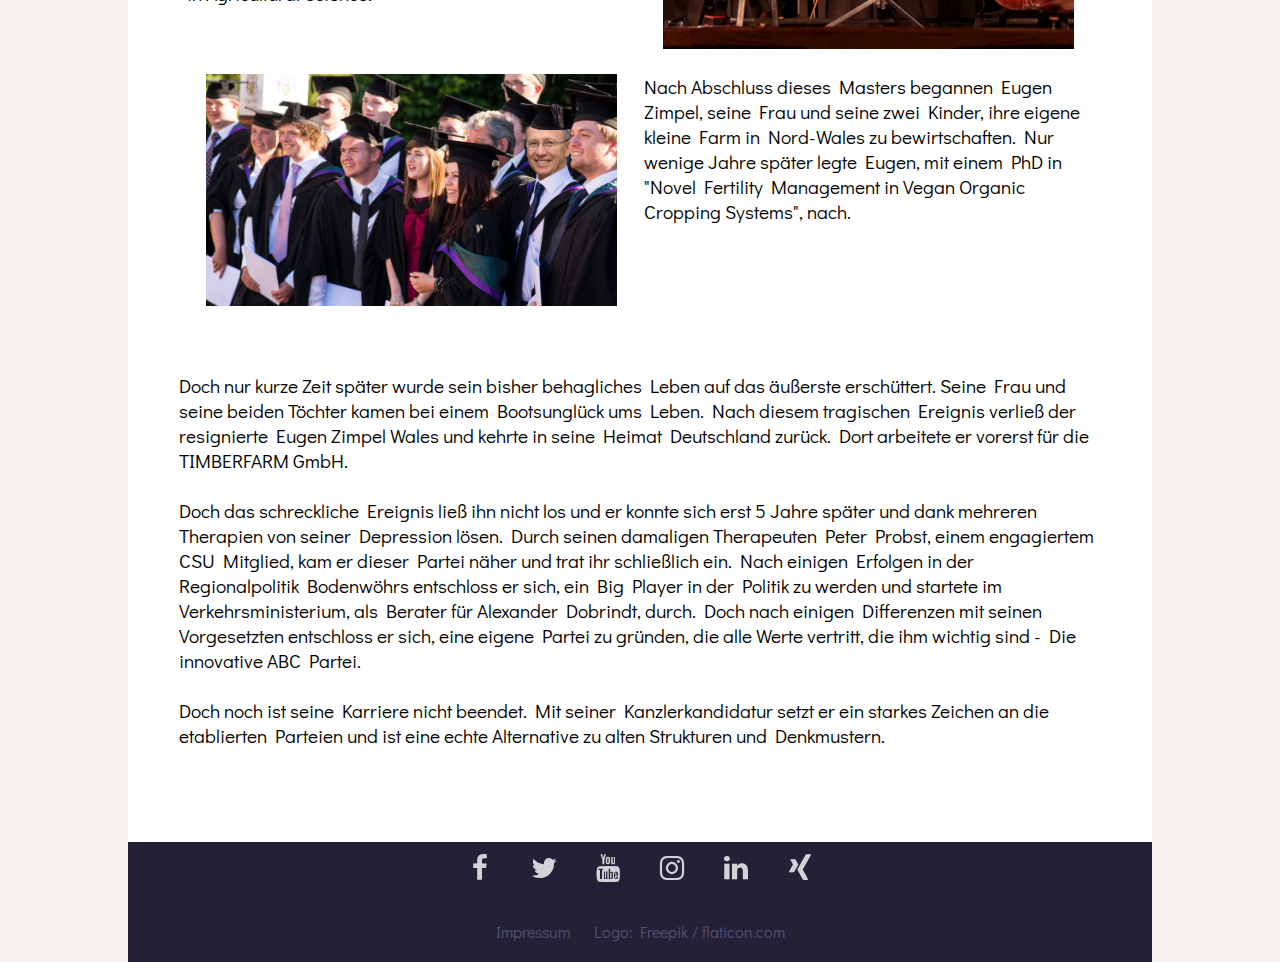
==== commit a31bd1c6: "Added: Graduation Day Foto" ====
--- a/index.html
+++ b/index.html
@@ -22,7 +22,6 @@
 	<meta name="theme-color" content="#ffffff">
 	<link rel="stylesheet" href="https://fonts.googleapis.com/css?family=Didact Gothic">
 	<link rel="stylesheet" href="https://cdnjs.cloudflare.com/ajax/libs/font-awesome/4.7.0/css/font-awesome.min.css">
-
 </head>
 
 <body>
@@ -91,10 +90,21 @@
 						<img class="fill" src="assets/eugen_bass.jpg">
 					</div>
 				</div>
+				<div class="row">
+					<div class="column topic-img">
+						<img class="fill" src="assets/eugen_graduation.jpg">
+					</div>
+					<div class="column">
+						<p>
+							Nach Abschluss dieses Masters begannen Eugen Zimpel, seine Frau und seine zwei Kinder, ihre eigene
+							kleine Farm in Nord-Wales zu bewirtschaften. Nur wenige Jahre später legte Eugen, mit einem PhD in
+							"Novel Fertility Management in Vegan Organic Cropping Systems", nach.
+						</p>
+					</div>
+				</div>
+					
+					<br><br>
 				<p>
-					Nach Abschluss dieses Masters begannen Eugen Zimpel, seine Frau und seine zwei Kinder, ihre eigene
-					kleine Farm in Nord-Wales zu bewirtschaften. Nur wenige Jahre später legte Eugen, mit einem PhD in
-					"Novel Fertility Management in Vegan Organic Cropping Systems", nach.<br><br>
 					Doch nur kurze Zeit später wurde sein bisher behagliches Leben auf das äußerste erschüttert. Seine
 					Frau und seine beiden
 					Töchter kamen bei einem Bootsunglück ums Leben. Nach diesem tragischen Ereignis verließ der
@@ -114,15 +124,19 @@
 			</div>
 		</div>
 		<footer>
-			<p><a href="subsites/imprint.html">Impressum</a></p>
-			<p>Icons made by <a href="https://www.flaticon.com/authors/freepik" title="Freepik">Freepik</a> from <a
-					href="https://www.flaticon.com/" title="Flaticon"> www.flaticon.com</a></p>
-					<a href="#" class="fa fa-facebook"></a>
-					<a href="#" class="fa fa-twitter"></a>
-					<a href="#" class="fa fa-youtube"></a>
-					<a href="#" class="fa fa-instagram"></a>
-					<a href="#" class="fa fa-snapchat"></a>
-					<a href="#" class="fa fa-google"></a>
+			<div>
+					<a href="http://facebook.com" class="fa fa-facebook" target="_blank"></a>
+					<a href="http://twitter.com" class="fa fa-twitter" target="_blank"></a>
+					<a href="http://youtube.com" class="fa fa-youtube" target="_blank"></a>
+					<a href="http://instagram.com" class="fa fa-instagram" target="_blank"></a>
+					<a href="http://linkedin.com" class="fa fa-linkedin" target="_blank"></a>
+					<a href="http://xing.com" class="fa fa-xing" target="_blank"></a>	
+			</div>
+			<div>
+				<p><a href="subsites/imprint.html">Impressum</a></p>
+				<p>Logo: <a href="https://www.flaticon.com/authors/freepik" title="Freepik">Freepik</a> / <a
+						href="https://flaticon.com/" title="Flaticon">flaticon.com</a></p>
+			</div>
 		</footer>
 	</div>
 </body>
--- a/main.css
+++ b/main.css
@@ -23,11 +23,17 @@
 html {
 	/* Dadurch hat die "Padding"-Eigenschaft keinen Einfluss auf die Gesamtgröße des Elements */
 	box-sizing: border-box;
+	/* Dadurch wird das Springen im Inhaltsverzeichnis "smooth" */
+	scroll-behavior: smooth;
 }
 
 *, *:before, *:after {
 	/* border-box für alle Elemente übernehmen */
 	box-sizing: inherit;
+}
+
+a {
+	text-decoration: none; /* Strich unter dem Link ausblenden */
 }
 
 strong, b {
@@ -52,16 +58,24 @@
 }
 
 footer {
-	height: 60px;
+	height: 120px;
 	width: 100%;
 	line-height: 60px;
 	background-color: #242038;
 	padding: 0 20px;
 	text-decoration: none;
-}
-
-footer > p {
-	margin-right: 20px;
+	font-size: 1em;
+}
+
+footer div {
+	display: block;
+	height: 50%;
+	width: 100%;
+	text-align: center;
+}
+
+footer p {
+	margin: 0 10px;
 	color: #545070;
 	display: inline;
 	text-decoration: none;
@@ -74,12 +88,19 @@
 	text-decoration: none; /* Strich unter dem Link ausblenden */
 }
 
-.fa { /*SocialMedia-Icons*/
+.fa { /* Social Media-Icons */
+	-webkit-transition: opacity 0.2s ease-in-out;
+	-moz-transition: opacity 0.2s ease-in-out;
+	transition: opacity 0.2s ease-in-out;
+	opacity: 0.8;
+	
+	color: #ffffff;
 	width: 50px;
 	text-align: center;
 	text-decoration: none;
-	margin: 5px 2px;
-  }
+	margin: 0 5px;
+	font-size: 1.75em !important;
+}
 
 .fa:hover {
 	opacity: 1;
@@ -310,6 +331,20 @@
 	Galerie / Themen
 
 */
+.div-jmp {
+	position: relative;
+	top: -75px;
+}
+
+#index {
+	padding-left: 25px;
+	font-size: 1.2em !important;
+}
+
+#index a {
+	color: #242038 !important;
+}
+
 .row {
 	display: flex;
 	flex-wrap: wrap;
@@ -447,6 +482,17 @@
 
 /* Extra small devices (phones, 600px and down) */
 @media only screen and (max-width: 736px) {
+	footer p {
+		display: block;
+		height: 50%;
+		margin: 0;
+		line-height: 0;
+	}
+	
+	.fa {
+		width: 10%;
+	}
+	
 	.column {
 		flex: 100%;
 		max-width: 100%;
@@ -521,3 +567,4 @@
 		height: auto;
 	}
 }
+
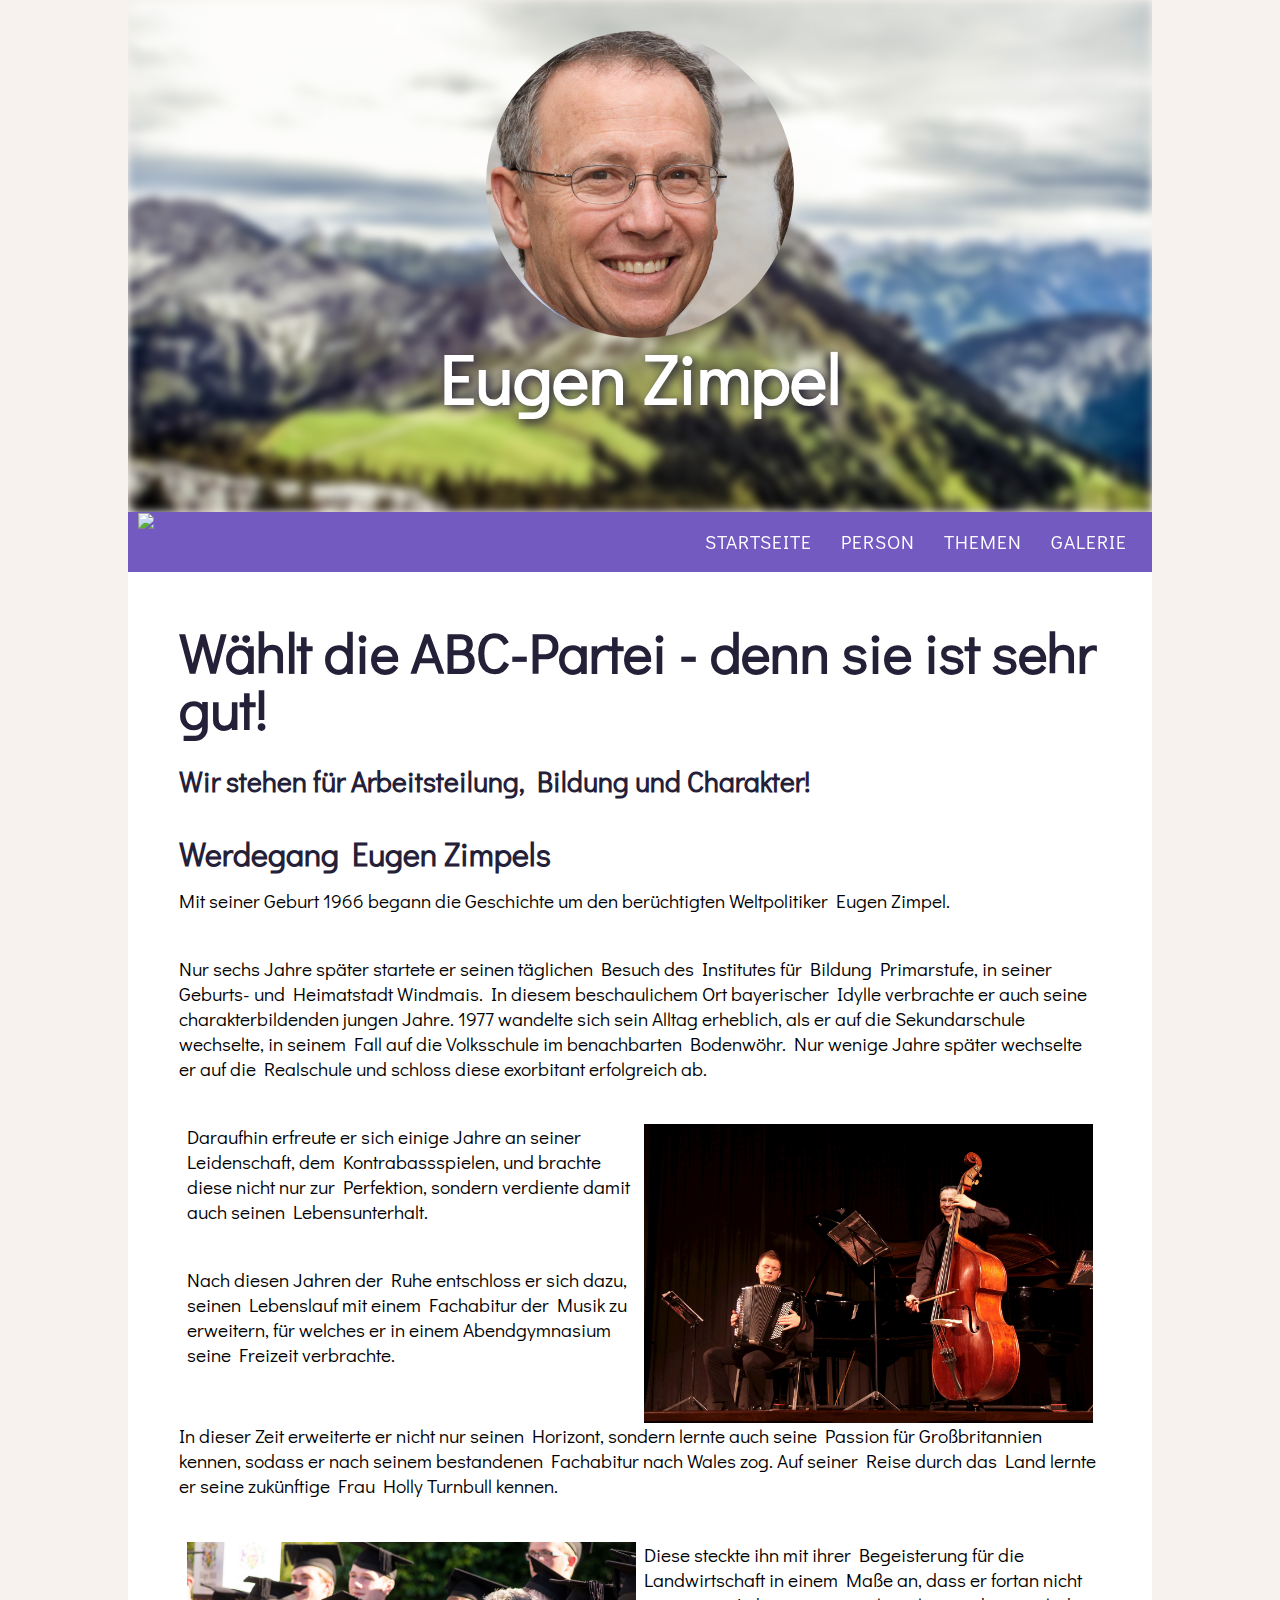
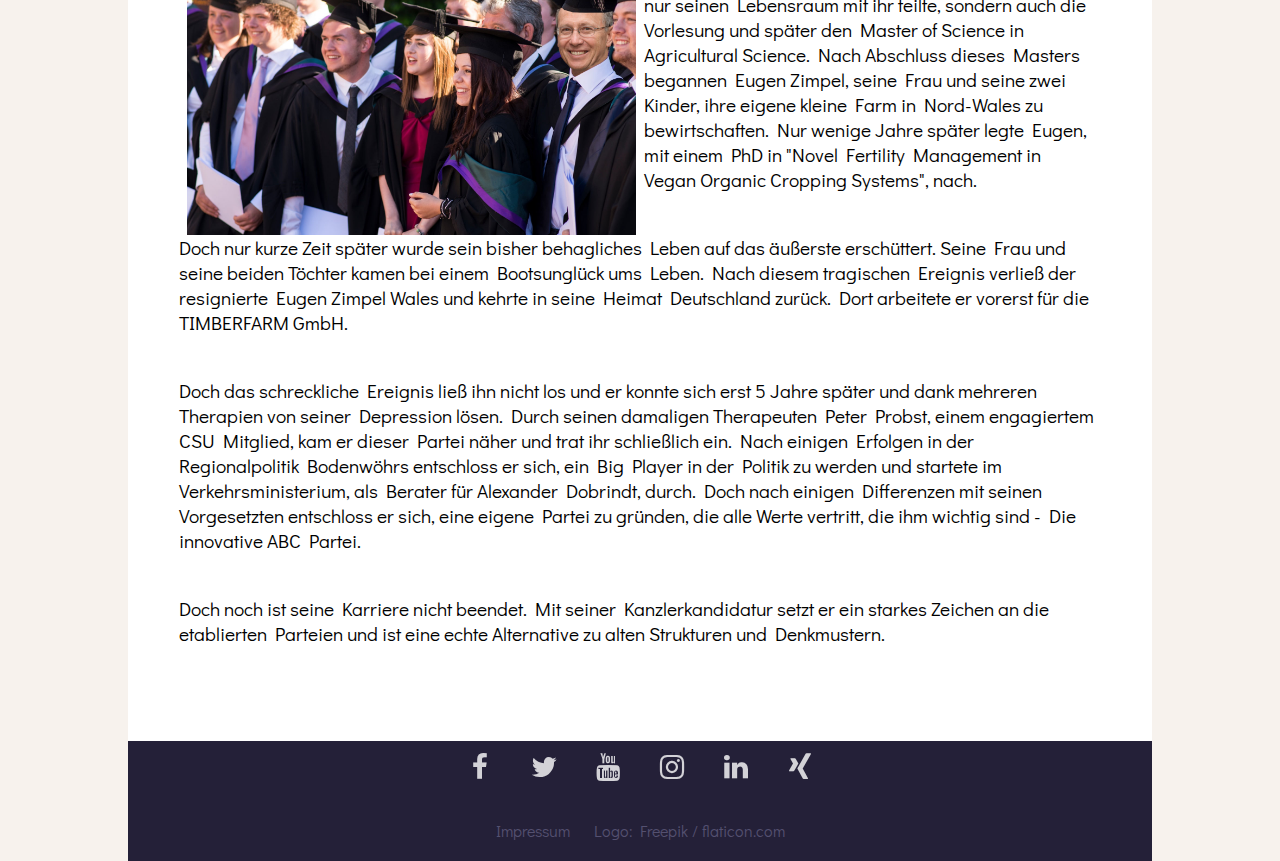
==== commit c4d224ae: "Edit: Footerlinks" ====
--- a/index.html
+++ b/index.html
@@ -55,87 +55,86 @@
 				<!--Spacer-->
 				<h2>Werdegang Eugen Zimpels</h2>
 				<p>
-					Mit seiner Geburt 1966 begann die Geschichte um den berüchtigten Weltpolitiker Eugen
-					Zimpel.<br><br>Nur
-					sechs Jahre später startete er seinen täglichen Besuch des Institutes für Bildung Primarstufe, in
-					seiner Geburts- und Heimatstadt Windmais. In diesem beschaulichem Ort bayerischer Idylle verbrachte
-					er auch seine charakterbildenden jungen Jahre. 1977 wandelte sich sein Alltag erheblich, als er auf
-					die Sekundarschule wechselte, in seinem Fall auf die Volksschule im benachbarten Bodenwöhr. Nur
-					wenige Jahre später wechselte er auf die Realschule und schloss diese exorbitant erfolgreich
-					ab.<br><br>
+					Mit seiner Geburt 1966 begann die Geschichte um den berüchtigten Weltpolitiker Eugen Zimpel.
 				</p>
-				<div class="row">
+				<p>
+					Nur sechs Jahre später startete er seinen täglichen Besuch des Institutes für Bildung Primarstufe,
+					in seiner Geburts- und Heimatstadt Windmais. In diesem beschaulichem Ort bayerischer Idylle
+					verbrachte er auch seine charakterbildenden jungen Jahre. 1977 wandelte sich sein Alltag erheblich,
+					als er auf die Sekundarschule wechselte, in seinem Fall auf die Volksschule im benachbarten
+					Bodenwöhr. Nur wenige Jahre später wechselte er auf die Realschule und schloss diese exorbitant
+					erfolgreich ab.
+				</p>
+				<div class="row paragraph">
 					<div class="column">
 						<p>
-							Daraufhin erfreute er sich einige Jahre an seiner Leidenschaft, dem
-							Kontrabassspielen, und brachte
-							diese nicht nur zur Perfektion, sondern verdiente damit auch seinen Lebensunterhalt. Nach
-							diesen
-							Jahren der Ruhe entschloss er sich dazu, seinen Lebenslauf mit einem Fachabitur der Musik zu
-							erweitern, für welches er in einem Abendgymnasium seine Freizeit verbrachte.<br><br>
-							In dieser Zeit erweiterte er nicht nur seinen Horizont, sondern lernte auch seine Passion
-							für
-							Großbritannien kennen, sodass er nach seinem bestandenen Fachabitur nach Wales zog. Auf
-							seiner Reise
-							durch das Land lernte er seine zukünftige Frau Holly Turnbull kennen. Diese steckte ihn mit
-							ihrer
-							Begeisterung für die Landwirtschaft in einem Maße an, dass er fortan nicht nur seinen
-							Lebensraum mit
-							ihr teilte, sondern auch die Vorlesung und später den Master of Science in Agricultural
-							Science.<br><br>
+							Daraufhin erfreute er sich einige Jahre an seiner Leidenschaft, dem Kontrabassspielen, und
+							brachte diese nicht nur zur Perfektion, sondern verdiente damit auch seinen Lebensunterhalt.
 						</p>
-
+						<p>
+							Nach diesen Jahren der Ruhe entschloss er sich dazu, seinen Lebenslauf mit einem Fachabitur
+							der Musik zu erweitern, für welches er in einem Abendgymnasium seine Freizeit verbrachte.
+						</p>
 					</div>
-					<div class="column topic-img">
+					<div class="column image">
 						<img class="fill" src="assets/eugen_bass.jpg">
 					</div>
 				</div>
-				<div class="row">
-					<div class="column topic-img">
-						<img class="fill" src="assets/eugen_graduation.jpg">
+				<p>
+					In dieser Zeit erweiterte er nicht nur seinen Horizont, sondern lernte auch seine Passion für
+					Großbritannien kennen, sodass er nach seinem bestandenen Fachabitur nach Wales zog. Auf seiner Reise
+					durch das Land lernte er seine zukünftige Frau Holly Turnbull kennen.
+				</p>
+				<div class="row paragraph">
+					<div class="column image">
+						<img class="fill right" src="assets/eugen_graduation.jpg">
 					</div>
 					<div class="column">
 						<p>
-							Nach Abschluss dieses Masters begannen Eugen Zimpel, seine Frau und seine zwei Kinder, ihre eigene
-							kleine Farm in Nord-Wales zu bewirtschaften. Nur wenige Jahre später legte Eugen, mit einem PhD in
-							"Novel Fertility Management in Vegan Organic Cropping Systems", nach.
+							Diese steckte ihn mit ihrer Begeisterung für die Landwirtschaft in einem Maße an, dass er
+							fortan nicht nur seinen Lebensraum mit ihr teilte, sondern auch die Vorlesung und später den
+							Master of Science in Agricultural Science. Nach Abschluss dieses Masters begannen Eugen
+							Zimpel, seine Frau und seine zwei Kinder, ihre eigene kleine Farm in Nord-Wales zu
+							bewirtschaften. Nur wenige Jahre später legte Eugen, mit einem PhD in "Novel Fertility
+							Management in Vegan Organic Cropping Systems", nach.
 						</p>
 					</div>
 				</div>
-					
-					<br><br>
 				<p>
 					Doch nur kurze Zeit später wurde sein bisher behagliches Leben auf das äußerste erschüttert. Seine
-					Frau und seine beiden
-					Töchter kamen bei einem Bootsunglück ums Leben. Nach diesem tragischen Ereignis verließ der
-					resignierte Eugen Zimpel Wales und kehrte in seine Heimat Deutschland zurück. Dort arbeitete er
-					vorerst für die TIMBERFARM GmbH.<br><br>Doch das schreckliche Ereignis ließ ihn nicht los und er
-					konnte
-					sich erst 5 Jahre später und dank mehreren Therapien von seiner Depression lösen. Durch seinen
-					damaligen Therapeuten Peter Probst, einem engagiertem CSU Mitglied, kam er dieser Partei näher und
-					trat ihr schließlich ein. Nach einigen Erfolgen in der Regionalpolitik Bodenwöhrs entschloss er
-					sich, ein Big Player in der Politik zu werden und startete im Verkehrsministerium, als Berater für
-					Alexander Dobrindt, durch. Doch nach einigen Differenzen mit seinen Vorgesetzten entschloss er sich,
-					eine eigene Partei zu gründen, die alle Werte vertritt, die ihm wichtig sind - Die innovative ABC
-					Partei.<br><br>Doch noch ist seine Karriere nicht beendet. Mit seiner Kanzlerkandidatur setzt er ein
-					starkes Zeichen an die etablierten Parteien und ist eine echte Alternative zu alten Strukturen und
+					Frau und seine beiden Töchter kamen bei einem Bootsunglück ums Leben. Nach diesem tragischen
+					Ereignis verließ der resignierte Eugen Zimpel Wales und kehrte in seine Heimat Deutschland zurück.
+					Dort arbeitete er vorerst für die TIMBERFARM GmbH.
+				</p>
+				<p>
+					Doch das schreckliche Ereignis ließ ihn nicht los und er konnte sich erst 5 Jahre später und dank
+					mehreren Therapien von seiner Depression lösen. Durch seinen damaligen Therapeuten Peter Probst,
+					einem engagiertem CSU Mitglied, kam er dieser Partei näher und trat ihr schließlich ein. Nach
+					einigen Erfolgen in der Regionalpolitik Bodenwöhrs entschloss er sich, ein Big Player in der Politik
+					zu werden und startete im Verkehrsministerium, als Berater für Alexander Dobrindt, durch. Doch nach
+					einigen Differenzen mit seinen Vorgesetzten entschloss er sich, eine eigene Partei zu gründen, die
+					alle Werte vertritt, die ihm wichtig sind - Die innovative ABC Partei.
+				</p>
+				<p>
+					Doch noch ist seine Karriere nicht beendet. Mit seiner Kanzlerkandidatur setzt er ein starkes
+					Zeichen an die etablierten Parteien und ist eine echte Alternative zu alten Strukturen und
 					Denkmustern.
 				</p>
 			</div>
 		</div>
 		<footer>
 			<div>
-					<a href="http://facebook.com" class="fa fa-facebook" target="_blank"></a>
-					<a href="http://twitter.com" class="fa fa-twitter" target="_blank"></a>
-					<a href="http://youtube.com" class="fa fa-youtube" target="_blank"></a>
-					<a href="http://instagram.com" class="fa fa-instagram" target="_blank"></a>
-					<a href="http://linkedin.com" class="fa fa-linkedin" target="_blank"></a>
-					<a href="http://xing.com" class="fa fa-xing" target="_blank"></a>	
+				<a href="http://facebook.com" class="fa fa-facebook" target="_blank"></a>
+				<a href="http://twitter.com" class="fa fa-twitter" target="_blank"></a>
+				<a href="http://youtube.com" class="fa fa-youtube" target="_blank"></a>
+				<a href="http://instagram.com" class="fa fa-instagram" target="_blank"></a>
+				<a href="http://linkedin.com" class="fa fa-linkedin" target="_blank"></a>
+				<a href="http://xing.com" class="fa fa-xing" target="_blank"></a>
 			</div>
 			<div>
 				<p><a href="subsites/imprint.html">Impressum</a></p>
-				<p>Logo: <a href="https://www.flaticon.com/authors/freepik" title="Freepik">Freepik</a> / <a
-						href="https://flaticon.com/" title="Flaticon">flaticon.com</a></p>
+				<p>Logo: <a href="https://www.flaticon.com/authors/freepik" title="Freepik" target="_blank">Freepik</a> / <a
+						href="https://flaticon.com/" title="Flaticon" target="_blank">flaticon.com</a></p>
 			</div>
 		</footer>
 	</div>
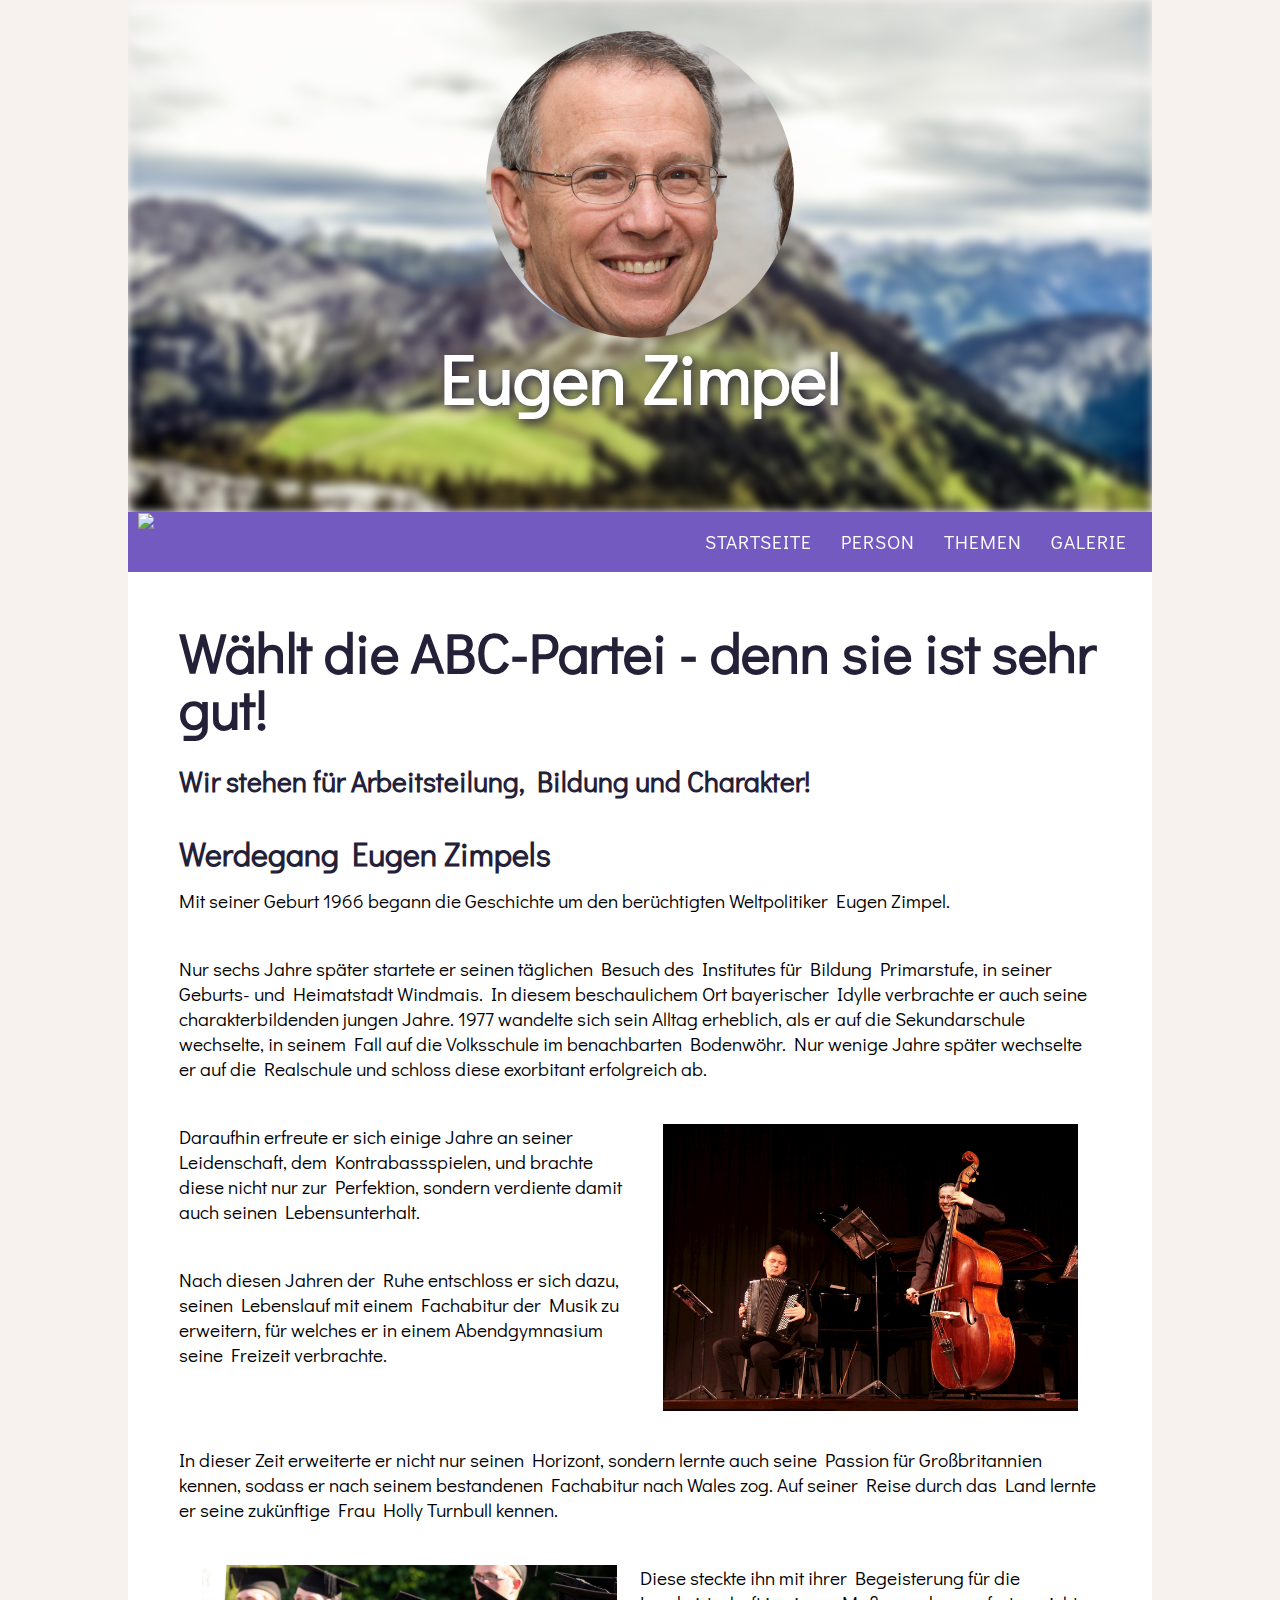
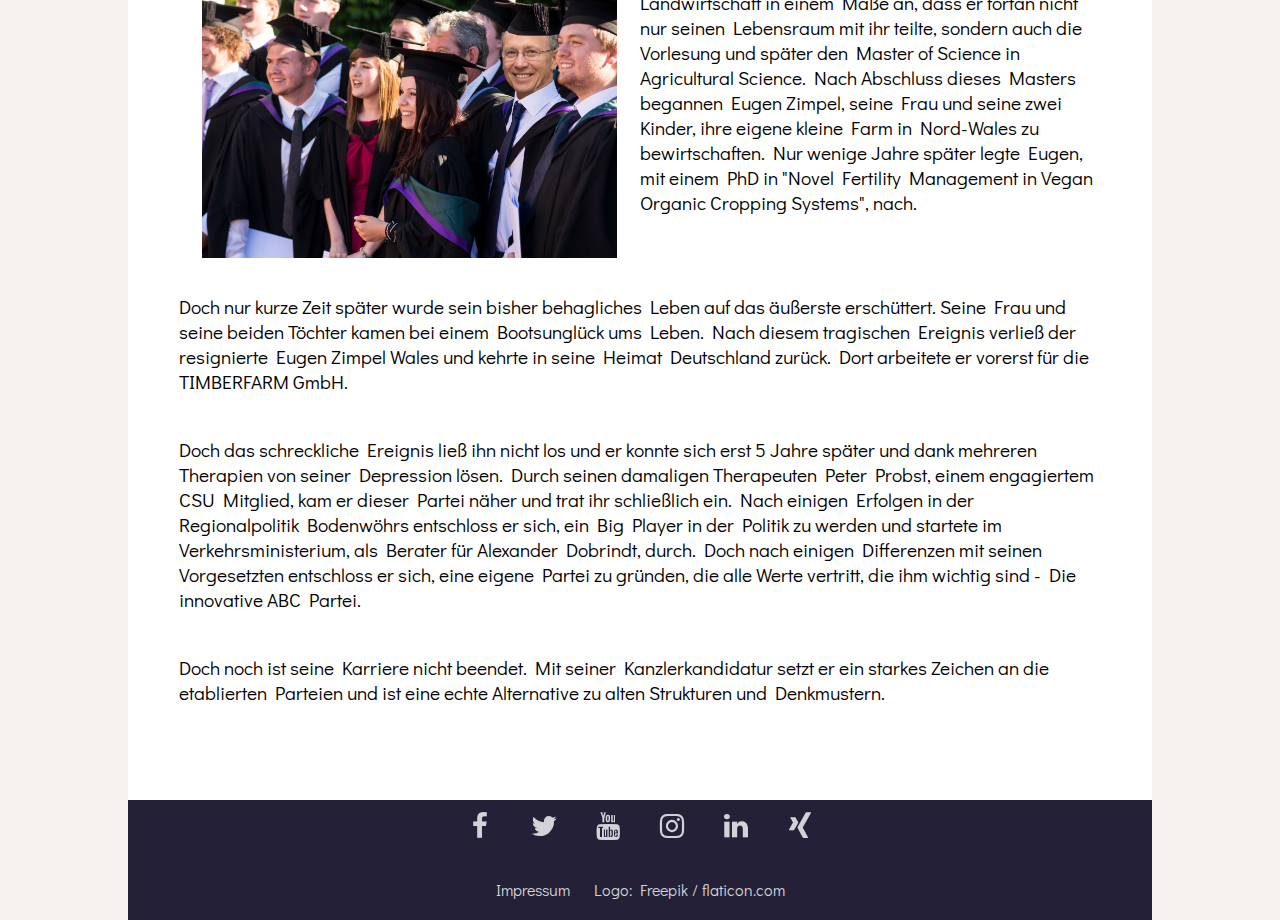
==== commit 180ac6a5: "Edit: Tabs > Spaces (lol)" ====
--- a/index.html
+++ b/index.html
@@ -2,142 +2,142 @@
 <html>
 
 <head>
-	<meta charset="UTF-8">
-	<meta name="viewport" content="width=device-width, initial-scale=1.0">
-	<link rel="stylesheet" href="main.css" type="text/css">
-	<title>Eugen Zimpel | Startseite</title>
-	<!-- Da Favicons mittlerweile nicht mehr per .ico eingebunden werden sollen, sondern aufgrund der verschiedenen Endgeräte und deren
-	Anzeigemöglichkeiten unterschiedliche Auflösungen benötigen, wurde das Favicon mithilfe des Tools https://realfavicongenerator.net/ erstellt.
-	Dieser erzeugt plattformunabhängie Favicons für alle Browser. -->
-	<!-- Zum Nachlesen: https://css-tricks.com/favicon-quiz/ -->
-	<!-- Wird die Website lokal gehostet, so wird häufig kein Favicon innerhalb der index.html angezeigt.
-	Lösung hierfür: -> Direkte Verlinkungen, ohne '../filename.filetype' in der index.html -->
-	<!-- Siehe hierzu: https://webmasters.stackexchange.com/questions/38754/html-favicon-wont-show-on-google-chrome -->
-	<link rel="apple-touch-icon" sizes="180x180" href="apple-touch-icon.png">
-	<link rel="icon" type="image/png" sizes="32x32" href="favicon-32x32.png">
-	<link rel="icon" type="image/png" sizes="16x16" href="favicon-16x16.png">
-	<link rel="manifest" href="site.webmanifest">
-	<link rel="mask-icon" href="safari-pinned-tab.svg" color="#5bbad5">
-	<meta name="msapplication-TileColor" content="#da532c">
-	<meta name="theme-color" content="#ffffff">
-	<link rel="stylesheet" href="https://fonts.googleapis.com/css?family=Didact Gothic">
-	<link rel="stylesheet" href="https://cdnjs.cloudflare.com/ajax/libs/font-awesome/4.7.0/css/font-awesome.min.css">
+    <meta charset="UTF-8">
+    <meta name="viewport" content="width=device-width, initial-scale=1.0">
+    <link rel="stylesheet" href="main.css" type="text/css">
+    <title>Eugen Zimpel | Startseite</title>
+    <!-- Da Favicons mittlerweile nicht mehr per .ico eingebunden werden sollen, sondern aufgrund der verschiedenen Endgeräte und deren
+    Anzeigemöglichkeiten unterschiedliche Auflösungen benötigen, wurde das Favicon mithilfe des Tools https://realfavicongenerator.net/ erstellt.
+    Dieser erzeugt plattformunabhängie Favicons für alle Browser. -->
+    <!-- Zum Nachlesen: https://css-tricks.com/favicon-quiz/ -->
+    <!-- Wird die Website lokal gehostet, so wird häufig kein Favicon innerhalb der index.html angezeigt.
+    Lösung hierfür: -> Direkte Verlinkungen, ohne '../filename.filetype' in der index.html -->
+    <!-- Siehe hierzu: https://webmasters.stackexchange.com/questions/38754/html-favicon-wont-show-on-google-chrome -->
+    <link rel="apple-touch-icon" sizes="180x180" href="apple-touch-icon.png">
+    <link rel="icon" type="image/png" sizes="32x32" href="favicon-32x32.png">
+    <link rel="icon" type="image/png" sizes="16x16" href="favicon-16x16.png">
+    <link rel="manifest" href="site.webmanifest">
+    <link rel="mask-icon" href="safari-pinned-tab.svg" color="#5bbad5">
+    <meta name="msapplication-TileColor" content="#da532c">
+    <meta name="theme-color" content="#ffffff">
+    <link rel="stylesheet" href="https://fonts.googleapis.com/css?family=Didact Gothic">
+    <link rel="stylesheet" href="https://cdnjs.cloudflare.com/ajax/libs/font-awesome/4.7.0/css/font-awesome.min.css">
 </head>
 
 <body>
-	<div id="wrapper">
-		<div id="banner">
-			<img class="fill" id="MenuBackground" src="assets/banner.jpg" alt="">
-			<div id="portrait">
-				<img src="assets/eugenzimpel.jpg" alt="">
-				<h1>Eugen Zimpel</h1>
-			</div>
-		</div>
-		<header class="noselect">
-			<a href="index.html"><img id="logo" src="assets/abc_weiss.svg"></a>
-			<nav id="navigation">
-				<label class="noselect" for="hamburger">&#9776;</label>
-				<input type="checkbox" id="hamburger">
-				<ul>
-					<li><a href="index.html">Startseite</a></li>
-					<li><a href="subsites/person.html">Person</a></li>
-					<li><a href="subsites/topics.html">Themen</a></li>
-					<li><a href="subsites/gallery.html">Galerie</a></li>
-				</ul>
-			</nav>
-		</header>
-		<div id="content">
-			<div id="werdegang">
-				<h1>Wählt die ABC-Partei - denn sie ist sehr gut!</h1>
+    <div id="wrapper">
+        <div id="banner">
+            <img class="fill" id="MenuBackground" src="assets/banner.jpg" alt="">
+            <div id="portrait">
+                <img src="assets/eugenzimpel.jpg" alt="">
+                <h1>Eugen Zimpel</h1>
+            </div>
+        </div>
+        <header class="noselect">
+            <a href="index.html"><img id="logo" src="assets/abc_weiss.svg"></a>
+            <nav id="navigation">
+                <label class="noselect" for="hamburger">&#9776;</label>
+                <input type="checkbox" id="hamburger">
+                <ul>
+                    <li><a href="index.html">Startseite</a></li>
+                    <li><a href="subsites/person.html">Person</a></li>
+                    <li><a href="subsites/topics.html">Themen</a></li>
+                    <li><a href="subsites/gallery.html">Galerie</a></li>
+                </ul>
+            </nav>
+        </header>
+        <div id="content">
+            <div id="werdegang">
+                <h1>Wählt die ABC-Partei - denn sie ist sehr gut!</h1>
 
-				<h3>Wir stehen für Arbeitsteilung, Bildung und Charakter!</h3>
-				<p></p>
-				<!--Spacer-->
-				<h2>Werdegang Eugen Zimpels</h2>
-				<p>
-					Mit seiner Geburt 1966 begann die Geschichte um den berüchtigten Weltpolitiker Eugen Zimpel.
-				</p>
-				<p>
-					Nur sechs Jahre später startete er seinen täglichen Besuch des Institutes für Bildung Primarstufe,
-					in seiner Geburts- und Heimatstadt Windmais. In diesem beschaulichem Ort bayerischer Idylle
-					verbrachte er auch seine charakterbildenden jungen Jahre. 1977 wandelte sich sein Alltag erheblich,
-					als er auf die Sekundarschule wechselte, in seinem Fall auf die Volksschule im benachbarten
-					Bodenwöhr. Nur wenige Jahre später wechselte er auf die Realschule und schloss diese exorbitant
-					erfolgreich ab.
-				</p>
-				<div class="row paragraph">
-					<div class="column">
-						<p>
-							Daraufhin erfreute er sich einige Jahre an seiner Leidenschaft, dem Kontrabassspielen, und
-							brachte diese nicht nur zur Perfektion, sondern verdiente damit auch seinen Lebensunterhalt.
-						</p>
-						<p>
-							Nach diesen Jahren der Ruhe entschloss er sich dazu, seinen Lebenslauf mit einem Fachabitur
-							der Musik zu erweitern, für welches er in einem Abendgymnasium seine Freizeit verbrachte.
-						</p>
-					</div>
-					<div class="column image">
-						<img class="fill" src="assets/eugen_bass.jpg">
-					</div>
-				</div>
-				<p>
-					In dieser Zeit erweiterte er nicht nur seinen Horizont, sondern lernte auch seine Passion für
-					Großbritannien kennen, sodass er nach seinem bestandenen Fachabitur nach Wales zog. Auf seiner Reise
-					durch das Land lernte er seine zukünftige Frau Holly Turnbull kennen.
-				</p>
-				<div class="row paragraph">
-					<div class="column image">
-						<img class="fill right" src="assets/eugen_graduation.jpg">
-					</div>
-					<div class="column">
-						<p>
-							Diese steckte ihn mit ihrer Begeisterung für die Landwirtschaft in einem Maße an, dass er
-							fortan nicht nur seinen Lebensraum mit ihr teilte, sondern auch die Vorlesung und später den
-							Master of Science in Agricultural Science. Nach Abschluss dieses Masters begannen Eugen
-							Zimpel, seine Frau und seine zwei Kinder, ihre eigene kleine Farm in Nord-Wales zu
-							bewirtschaften. Nur wenige Jahre später legte Eugen, mit einem PhD in "Novel Fertility
-							Management in Vegan Organic Cropping Systems", nach.
-						</p>
-					</div>
-				</div>
-				<p>
-					Doch nur kurze Zeit später wurde sein bisher behagliches Leben auf das äußerste erschüttert. Seine
-					Frau und seine beiden Töchter kamen bei einem Bootsunglück ums Leben. Nach diesem tragischen
-					Ereignis verließ der resignierte Eugen Zimpel Wales und kehrte in seine Heimat Deutschland zurück.
-					Dort arbeitete er vorerst für die TIMBERFARM GmbH.
-				</p>
-				<p>
-					Doch das schreckliche Ereignis ließ ihn nicht los und er konnte sich erst 5 Jahre später und dank
-					mehreren Therapien von seiner Depression lösen. Durch seinen damaligen Therapeuten Peter Probst,
-					einem engagiertem CSU Mitglied, kam er dieser Partei näher und trat ihr schließlich ein. Nach
-					einigen Erfolgen in der Regionalpolitik Bodenwöhrs entschloss er sich, ein Big Player in der Politik
-					zu werden und startete im Verkehrsministerium, als Berater für Alexander Dobrindt, durch. Doch nach
-					einigen Differenzen mit seinen Vorgesetzten entschloss er sich, eine eigene Partei zu gründen, die
-					alle Werte vertritt, die ihm wichtig sind - Die innovative ABC Partei.
-				</p>
-				<p>
-					Doch noch ist seine Karriere nicht beendet. Mit seiner Kanzlerkandidatur setzt er ein starkes
-					Zeichen an die etablierten Parteien und ist eine echte Alternative zu alten Strukturen und
-					Denkmustern.
-				</p>
-			</div>
-		</div>
-		<footer>
-			<div>
-				<a href="http://facebook.com" class="fa fa-facebook" target="_blank"></a>
-				<a href="http://twitter.com" class="fa fa-twitter" target="_blank"></a>
-				<a href="http://youtube.com" class="fa fa-youtube" target="_blank"></a>
-				<a href="http://instagram.com" class="fa fa-instagram" target="_blank"></a>
-				<a href="http://linkedin.com" class="fa fa-linkedin" target="_blank"></a>
-				<a href="http://xing.com" class="fa fa-xing" target="_blank"></a>
-			</div>
-			<div>
-				<p><a href="subsites/imprint.html">Impressum</a></p>
-				<p>Logo: <a href="https://www.flaticon.com/authors/freepik" title="Freepik" target="_blank">Freepik</a> / <a
-						href="https://flaticon.com/" title="Flaticon" target="_blank">flaticon.com</a></p>
-			</div>
-		</footer>
-	</div>
+                <h3>Wir stehen für Arbeitsteilung, Bildung und Charakter!</h3>
+                <p></p>
+                <!--Spacer-->
+                <h2>Werdegang Eugen Zimpels</h2>
+                <p>
+                    Mit seiner Geburt 1966 begann die Geschichte um den berüchtigten Weltpolitiker Eugen Zimpel.
+                </p>
+                <p>
+                    Nur sechs Jahre später startete er seinen täglichen Besuch des Institutes für Bildung Primarstufe,
+                    in seiner Geburts- und Heimatstadt Windmais. In diesem beschaulichem Ort bayerischer Idylle
+                    verbrachte er auch seine charakterbildenden jungen Jahre. 1977 wandelte sich sein Alltag erheblich,
+                    als er auf die Sekundarschule wechselte, in seinem Fall auf die Volksschule im benachbarten
+                    Bodenwöhr. Nur wenige Jahre später wechselte er auf die Realschule und schloss diese exorbitant
+                    erfolgreich ab.
+                </p>
+                <div class="row paragraph">
+                    <div class="column">
+                        <p>
+                            Daraufhin erfreute er sich einige Jahre an seiner Leidenschaft, dem Kontrabassspielen, und
+                            brachte diese nicht nur zur Perfektion, sondern verdiente damit auch seinen Lebensunterhalt.
+                        </p>
+                        <p>
+                            Nach diesen Jahren der Ruhe entschloss er sich dazu, seinen Lebenslauf mit einem Fachabitur
+                            der Musik zu erweitern, für welches er in einem Abendgymnasium seine Freizeit verbrachte.
+                        </p>
+                    </div>
+                    <div class="column image">
+                        <a href="subsites/gallery.html"><img class="fill" src="assets/eugen_bass.jpg"></a>
+                    </div>
+                </div>
+                <p>
+                    In dieser Zeit erweiterte er nicht nur seinen Horizont, sondern lernte auch seine Passion für
+                    Großbritannien kennen, sodass er nach seinem bestandenen Fachabitur nach Wales zog. Auf seiner Reise
+                    durch das Land lernte er seine zukünftige Frau Holly Turnbull kennen.
+                </p>
+                <div class="row paragraph">
+                    <div class="column image">
+                        <a href="subsites/gallery.html"><img class="fill right" src="assets/eugen_graduation.jpg"></a>
+                    </div>
+                    <div class="column">
+                        <p>
+                            Diese steckte ihn mit ihrer Begeisterung für die Landwirtschaft in einem Maße an, dass er
+                            fortan nicht nur seinen Lebensraum mit ihr teilte, sondern auch die Vorlesung und später den
+                            Master of Science in Agricultural Science. Nach Abschluss dieses Masters begannen Eugen
+                            Zimpel, seine Frau und seine zwei Kinder, ihre eigene kleine Farm in Nord-Wales zu
+                            bewirtschaften. Nur wenige Jahre später legte Eugen, mit einem PhD in "Novel Fertility
+                            Management in Vegan Organic Cropping Systems", nach.
+                        </p>
+                    </div>
+                </div>
+                <p>
+                    Doch nur kurze Zeit später wurde sein bisher behagliches Leben auf das äußerste erschüttert. Seine
+                    Frau und seine beiden Töchter kamen bei einem Bootsunglück ums Leben. Nach diesem tragischen
+                    Ereignis verließ der resignierte Eugen Zimpel Wales und kehrte in seine Heimat Deutschland zurück.
+                    Dort arbeitete er vorerst für die TIMBERFARM GmbH.
+                </p>
+                <p>
+                    Doch das schreckliche Ereignis ließ ihn nicht los und er konnte sich erst 5 Jahre später und dank
+                    mehreren Therapien von seiner Depression lösen. Durch seinen damaligen Therapeuten Peter Probst,
+                    einem engagiertem CSU Mitglied, kam er dieser Partei näher und trat ihr schließlich ein. Nach
+                    einigen Erfolgen in der Regionalpolitik Bodenwöhrs entschloss er sich, ein Big Player in der Politik
+                    zu werden und startete im Verkehrsministerium, als Berater für Alexander Dobrindt, durch. Doch nach
+                    einigen Differenzen mit seinen Vorgesetzten entschloss er sich, eine eigene Partei zu gründen, die
+                    alle Werte vertritt, die ihm wichtig sind - Die innovative ABC Partei.
+                </p>
+                <p>
+                    Doch noch ist seine Karriere nicht beendet. Mit seiner Kanzlerkandidatur setzt er ein starkes
+                    Zeichen an die etablierten Parteien und ist eine echte Alternative zu alten Strukturen und
+                    Denkmustern.
+                </p>
+            </div>
+        </div>
+        <footer>
+            <div>
+                <a href="http://facebook.com" class="fa fa-facebook" target="_blank"></a>
+                <a href="http://twitter.com" class="fa fa-twitter" target="_blank"></a>
+                <a href="http://youtube.com" class="fa fa-youtube" target="_blank"></a>
+                <a href="http://instagram.com" class="fa fa-instagram" target="_blank"></a>
+                <a href="http://linkedin.com" class="fa fa-linkedin" target="_blank"></a>
+                <a href="http://xing.com" class="fa fa-xing" target="_blank"></a>
+            </div>
+            <div>
+                <p><a href="subsites/imprint.html">Impressum</a></p>
+                <p>Logo: <a href="https://www.flaticon.com/authors/freepik" title="Freepik" target="_blank">Freepik</a> / <a
+                        href="https://flaticon.com/" title="Flaticon" target="_blank">flaticon.com</a></p>
+            </div>
+        </footer>
+    </div>
 </body>
 
 </html>--- a/main.css
+++ b/main.css
@@ -11,392 +11,485 @@
 canvas, details, embed, figure, figcaption,
 footer, header, hgroup, menu, nav, output, ruby,
 section, summary, time, mark, audio, video {
-	/* Für alle Elemente zunächst margin, padding, border auf 0 setzen (da es einige Standardwerte gibt)
-	und die Schriftart für alle Elemente übernehmen */
-	margin: 0;
-	padding: 0;
-	border: 0;
-	font-size: 100%;
-	font: inherit;
+    /* Für alle Elemente zunächst margin, padding, border auf 0 setzen (da es einige Standardwerte gibt)
+    und die Schriftart für alle Elemente übernehmen */
+    margin: 0;
+    padding: 0;
+    border: 0;
+    font-size: 100%;
+    font: inherit;
 }
 
 html {
-	/* Dadurch hat die "Padding"-Eigenschaft keinen Einfluss auf die Gesamtgröße des Elements */
-	box-sizing: border-box;
-	/* Dadurch wird das Springen im Inhaltsverzeichnis "smooth" */
-	scroll-behavior: smooth;
+    /* Dadurch hat die "Padding"-Eigenschaft keinen Einfluss auf die Gesamtgröße des Elements */
+    box-sizing: border-box;
+
+    /* Dadurch wird das Springen im Inhaltsverzeichnis "smooth", funktioniert nicht in Safari */
+    scroll-behavior: smooth;
 }
 
 *, *:before, *:after {
-	/* border-box für alle Elemente übernehmen */
-	box-sizing: inherit;
+    /* border-box für alle Elemente übernehmen */
+    box-sizing: inherit;
 }
 
 a {
-	text-decoration: none; /* Strich unter dem Link ausblenden */
+    text-decoration: none; /* Strich unter dem Link ausblenden */
 }
 
 strong, b {
-	font-weight: 700;
+    font-weight: 700;
 }
 
 body {
-	font-family: "Didact Gothic";
-	font-size: 16px;
-	background-color: #F7F2ED;
+    font-family: "Didact Gothic";
+    font-size: 16px;
+    background-color: #F7F2ED;
 }
 
 header {
-	/* Header immer oben anzeigen */
-	position: -webkit-sticky;
-	position: sticky;
-	top: 0;
-	background-color: #725ac1; /* Zwischenhalter für Farbe: 0098D4 */
-	height: 60px;
-	width: 100%;
-	z-index: 100;
+    /* Header immer oben anzeigen */
+    position: -webkit-sticky;
+    position: sticky;
+    top: 0;
+    background-color: #725ac1;
+    height: 60px;
+    width: 100%;
+    z-index: 100;
 }
 
 footer {
-	height: 120px;
-	width: 100%;
-	line-height: 60px;
-	background-color: #242038;
-	padding: 0 20px;
-	text-decoration: none;
-	font-size: 1em;
+    height: 120px;
+    width: 100%;
+    line-height: 60px;
+    background-color: #242038;
+    padding: 0 20px;
+    text-decoration: none;
+    font-size: 1em;
 }
 
 footer div {
-	display: block;
-	height: 50%;
-	width: 100%;
-	text-align: center;
+    display: block;
+    height: 50%;
+    width: 100%;
+    text-align: center;
 }
 
 footer p {
-	margin: 0 10px;
-	color: #545070;
-	display: inline;
-	text-decoration: none;
-	font-size: 1em;
+    margin: 0 10px;
+    color: lightgrey;
+    display: inline;
+    text-decoration: none;
+    font-size: 1em;
 }
 
 footer a {
-	color: #545070;
-	display: inline;
-	text-decoration: none; /* Strich unter dem Link ausblenden */
-}
-
-.fa { /* Social Media-Icons */
-	-webkit-transition: opacity 0.2s ease-in-out;
-	-moz-transition: opacity 0.2s ease-in-out;
-	transition: opacity 0.2s ease-in-out;
-	opacity: 0.8;
-	
-	color: #ffffff;
-	width: 50px;
-	text-align: center;
-	text-decoration: none;
-	margin: 0 5px;
-	font-size: 1.75em !important;
+    color: lightgrey;
+    display: inline;
+    text-decoration: none; /* Strich unter dem Link ausblenden */
+}
+
+/* Social Media-Icons */
+.fa {
+    -webkit-transition: opacity 0.2s ease-in-out;
+    -moz-transition: opacity 0.2s ease-in-out;
+    -o-transition: opacity 0.2s ease-in-out;
+    -ms-transition: opacity 0.2s ease-in-out;
+    transition: opacity 0.2s ease-in-out;
+    opacity: 0.8;
+    
+    color: #ffffff;
+    width: 50px;
+    text-align: center;
+    text-decoration: none;
+    margin: 0 5px;
+    font-size: 1.75em !important;
 }
 
 .fa:hover {
-	opacity: 1;
+    opacity: 1;
 }
 
 h1, h2, h3, h4, h5, h6 {
-	color: #242038;
-	font-weight: 700; /* Linienstärke der Schrift */
-	line-height: 1em;
-	margin: 0 0 0.5625em 0;
-}
-
-	h1 a, h2 a, h3 a, h4 a, h5 a, h6 a {
-		border: 0;
-		color: inherit;
-		text-decoration: none;
-	}
+    color: #242038;
+    font-weight: 700; /* Linienstärke der Schrift */
+    line-height: 1em;
+    margin: 0 0 0.5625em 0;
+}
+
+    h1 a, h2 a, h3 a, h4 a, h5 a, h6 a {
+        border: 0;
+        color: inherit;
+        text-decoration: none;
+    }
 
 h1 {
-	font-size: 3.5em;
+    font-size: 3.5em;
 }
 
 h2 {
-	font-size: 2em;
+    font-size: 2em;
 }
 
 h3 {
-	font-size: 1.75em;
+    font-size: 1.75em;
 }
 
 h4 {
-	font-size: 1.25em;
+    font-size: 1.25em;
 }
 
 h5 {
-	font-size: 0.9em;
+    font-size: 0.9em;
 }
 
 h6 {
-	font-size: 0.7em;
+    font-size: 0.7em;
 }
 
 p {
-	font-size: 1.2em;
-	margin: 0 0 2.25em 0;
+    font-size: 1.2em;
+    margin: 0 0 2.25em 0;
 }
 
 li {
-	font-size: 1.2em;
-	margin: 0 0 0.5em 0;
+    font-size: 1.2em;
+    margin: 0 0 0.5em 0;
 }
 
 ul {
-	font-size: 1em;
-	margin-left: 20px;
-	margin-bottom: 35px;
+    font-size: 1em;
+    margin-left: 20px;
+    margin-bottom: 35px;
 }
 
 table {
-	font-size: 1.2em;
+    font-size: 1.2em;
+}
+
+td {
+    vertical-align: top;
 }
 
 /*
 
-	Basiselemente im HTML-Dokument
+    Basiselemente im HTML-Dokument
 
 */
 
 /* Der Wrapper beinhaltet die Content-Elemente im Body, damit man z.B. nur an einer Stelle die Breite setzen muss */
 #wrapper {
-	width: 80vw;
-	align-self: center;
-	margin-left: 10vw;
-	margin-right: auto;
+    width: 80vw;
+    align-self: center;
+    margin-left: 10vw;
+    margin-right: auto;
 }
 
 #content {
-	width: 100%;
-	background-color: #FFFFFF;
-	padding: 5%;
+    width: 100%;
+    background-color: #FFFFFF;
+    padding: 5%;
 }
 
 .noselect {
-	/* Damit kann das Burger-Icon nicht markiert werden */
-	-webkit-touch-callout: none; /* iOS Safari */
-	-webkit-user-select: none; /* Safari */
-	-khtml-user-select: none; /* Konqueror HTML */
-	-moz-user-select: none; /* Old versions of Firefox */
-	-ms-user-select: none; /* Internet Explorer/Edge */
-	user-select: none; /* Non-prefixed version, currently supported by Chrome, Opera and Firefox */
-  }
+    /* Damit kann das Burger-Icon nicht markiert werden */
+    /* https://www.sitepoint.com/vendor-specific-properties/ */
+    -webkit-touch-callout: none; /* iOS Safari */
+    -webkit-user-select: none; /* Safari */
+    -khtml-user-select: none; /* Konqueror HTML */
+    -moz-user-select: none; /* Old versions of Firefox */
+    -ms-user-select: none; /* Internet Explorer/Edge */
+    user-select: none; /* Non-prefixed version, currently supported by Chrome, Opera and Firefox */
+}
 
 .fill {
-	/* Wird für ein responsives Seitenverhältnis benötigt */
-	overflow: hidden;
-	object-fit: cover;
-	height: 100%;
+    /* Wird für ein responsives Seitenverhältnis benötigt */
+    overflow: hidden;
+    object-fit: cover;
+    height: 100%;
+}
+
+.fill.right {
+    object-position: right; 
 }
 
 /* Banner mit Landschaft und Portrait */
 #MenuBackground {
-	width: 100%;
-	height: auto;
-
-	 /* Unschärfe-Effekt */
-	filter: blur(5px);
-	transition: filter 0.7s ease-in-out;
+    width: 100%;
+    height: auto;
+
+     /* Unschärfe-Effekt */
+    filter: blur(5px);
+    -webkit-transition: filter 0.7s ease-in-out;
+    -moz-transition: filter 0.7s ease-in-out;
+    -o-transition: filter 0.7s ease-in-out;
+    -ms-transition: filter 0.7s ease-in-out;
+    transition: filter 0.7s ease-in-out;
 }
 
 #banner {
-	position: relative;
-	width: 100%;
-	height: 60vh;
-	min-height: 450px;
-	max-height: 40vw;
-	display: flex;
-	overflow: hidden;
+    position: relative;
+    width: 100%;
+    height: 60vh;
+    min-height: 450px;
+    max-height: 40vw;
+    display: flex;
+    overflow: hidden;
 }
 
 #banner:hover #MenuBackground {
-	/* Bild bei Hover schärfen */
-	filter: blur(0);
+    /* Bild bei Hover schärfen */
+    filter: blur(0);
 }
 
 #portrait {
-	width: 100%;
-	height: 80%;
-	position: absolute;
-	top: 0;
-	left: 0;
-	text-align: center;
+    width: 100%;
+    height: 80%;
+    position: absolute;
+    top: 0;
+    left: 0;
+    text-align: center;
 }
 
 #portrait h1 {
-	color: white;	
-	text-shadow: 3px 3px 10px #242038;
-	margin-left: auto;
-	margin-right: auto;
-	font-size: 5.5vw;
-	/*v
-	Das hier wäre die Umrandung	
-	-webkit-text-stroke-color: black;
-	-webkit-text-stroke-width: 2.00px;
-	*/
+    color: white;	
+    text-shadow: 3px 3px 10px #242038;
+    margin-left: auto;
+    margin-right: auto;
+    font-size: 5.5vw;
+    /*v
+    Das hier wäre die Umrandung	
+    -webkit-text-stroke-color: black;
+    -webkit-text-stroke-width: 2.00px;
+    */
 }
 
 #portrait img {
-	margin-top: 3%;
-	height: 75%;
-	max-height: 25vw;
-	border-radius: 50%;
+    margin-top: 3%;
+    height: 75%;
+    max-height: 25vw;
+    border-radius: 50%;
 }
 
 /* Navigationsleiste im Header */
 #logo {
-	height: 100%;
-	margin-left: 1%;	
+    height: 100%;
+    margin-left: 1%;	
 }
 
 #navigation {
-	/* Navigationselemente rechts anordnen */
-	position: absolute;
-	top: 0;
-	right: 0;
-
-	line-height: 60px;
-	height: 100%;
-	width: 75%;
+    /* Navigationselemente rechts anordnen */
+    position: absolute;
+    top: 0;
+    right: 0;
+
+    line-height: 60px;
+    height: 100%;
+    width: 75%;
 }
 
 #navigation > ul {
-	/* Ungeordnete Liste für Startseite, Person, Themen, Galerie */
-	list-style-type: none; /* Keine Listenpunkte */
-	float: right;
+    /* Ungeordnete Liste für Startseite, Person, Themen, Galerie */
+    list-style-type: none; /* Keine Listenpunkte */
+    float: right;
 }
 
 #navigation > ul > li {
-	display: inline-block; /* Listenelemente in einer Zeile anzeigen */
-	margin-right: 25px;
-	font-size: 1.2em;
-	letter-spacing: 1px; /* Abstand zwischen den Zeichen */
+    display: inline-block; /* Listenelemente in einer Zeile anzeigen */
+    margin-right: 25px;
+    font-size: 1.2em;
+    letter-spacing: 1px; /* Abstand zwischen den Zeichen */
 }
 
 #navigation > ul > li > a {
-	color: white !important;
-	text-transform: uppercase; /* Buchstaben in CAPS anzeigen */
-	text-decoration: none;
-	float: right;
-
-	/* Dauer der Animation */
-	-webkit-transition: 0.25s ease-in-out;
-	-moz-transition: 0.25s ease-in-out;
-	-o-transition: 0.25s ease-in-out;
-	transition: 0.25s ease-in-out;
+    color: white !important;
+    text-transform: uppercase; /* Buchstaben in CAPS anzeigen */
+    text-decoration: none;
+    float: right;
+
+    /* Dauer der Animation */
+    -webkit-transition: 0.25s ease-in-out;
+    -moz-transition: 0.25s ease-in-out;
+    -o-transition: 0.25s ease-in-out;
+    -ms-transition: 0.25s ease-in-out;
+    transition: 0.25s ease-in-out;
 }
 
 #navigation > ul > li > a:hover {
-	/* Elemente bewegen sich bei Hover nach oben */
-	-webkit-transform: translateY(-0.25em);
-	-moz-transform: translateY(-0.25em);
-	-o-transform: translateY(-0.25em);
-	-ms-transform: translateY(-0.25em);
-	transform: translateY(-0.25em);
+    /* Elemente bewegen sich bei Hover nach oben */
+    -webkit-transform: translateY(-0.25em);
+    -moz-transform: translateY(-0.25em);
+    -o-transform: translateY(-0.25em);
+    -ms-transform: translateY(-0.25em);
+    transform: translateY(-0.25em);
 }
 
 /* Hamburgericon */
 #navigation label, #hamburger {
-	display: none; /* In der Desktopansicht soll das Hamburgericon nicht angezeigt werden */
-	color: #FFFFFF;
+    display: none; /* In der Desktopansicht soll das Hamburgericon nicht angezeigt werden */
+    color: #FFFFFF;
 }
 
 /*
 
-	Person
+    Person
 
 */
 .width-25 {
-	width:25%;
+    width:25%;
 }
 
 .table{
-	border-spacing: .6em;
-	margin-top: -1em;
+    border-spacing: .6em;
+    margin-top: -1em;
 }
 
 /*
 
-	Galerie / Themen
+    Galerie / Themen
 
 */
 .div-jmp {
-	position: relative;
-	top: -75px;
+    position: relative;
+    top: -75px;
 }
 
 #index {
-	padding-left: 25px;
-	font-size: 1.2em !important;
+    padding-left: 25px;
+    font-size: 1.2em !important;
 }
 
 #index a {
-	color: #242038 !important;
+    color: #725ac1 !important;
+    text-decoration: underline;
 }
 
 .row {
-	display: flex;
-	flex-wrap: wrap;
-	padding: 0 4px;
-	overflow: hidden;
-	margin: auto;
-	/* align-items: center; */
-	justify-content: center;
-	z-index: 0;
+    display: flex;
+    flex-wrap: wrap;
+    padding: 0 4px;
+    overflow: hidden;
+    margin: auto;
+    justify-content: center;
+    z-index: 0;
+}
+
+.row.paragraph {
+    padding: 0;
+    margin-bottom: 2.25em;
+}
+
+.row.paragraph .column {
+    padding: 0;
+}
+
+.row.paragraph img {
+    width: 90%;
+    display: block;
+    margin-left: auto;
+    margin-right: auto;
 }
 
 .column {
-	flex: 50%;
-	max-width: 50%;
-	padding: 0 4px;
-	overflow: hidden;
-	z-index: 0;
+    flex: 50%;
+    max-width: 50%;
+    padding: 0 4px;
+    overflow: hidden;
+    z-index: 0;
 }
   
 .column img {
-	vertical-align: middle;
-	width: 100%;
-	transition: transform .5s ease;
-	overflow: hidden;
-}
-
-.column.topic-img {
-	margin-bottom: 25px;
-	padding: 0 2.5%;
+    vertical-align: middle;
+    width: 100%;
+    -webkit-transition: transform .5s ease;
+    -moz-transition: transform .5s ease;
+    -o-transition: transform .5s ease;
+    -ms-transition: transform .5s ease;
+    transition: transform .5s ease;
+    overflow: hidden;
 }
 
 .galleryGraphicDiv {
-	overflow: hidden;
-	margin-bottom: 8px;
+    position: relative;
+    overflow: hidden;
+    margin-bottom: 8px;
 }
 
 #IMGeugenG20 {
-	transform-origin: 95% 50%;
-  	transition: transform 1s, filter .5s ease-out;
-}
-
-.galleryGraphic:hover {
-	transform: scale(1.2);
-}
-
-#IMGeugenG20:hover {
-	transform: scale(5);
+    position: relative;
+    overflow: hidden;
+    margin-bottom: 8px;
+    
+    -webkit-transform-origin: 95% 50%;
+    -moz-transform-origin: 95% 50%;
+    -o-transform-origin: 95% 50%;
+    -ms-transform-origin: 95% 50%;
+    transform-origin: 95% 50%;
+
+    -webkit-transition: transform 1s, filter .5s ease-out;
+    -moz-transition: transform 1s, filter .5s ease-out;
+    -o-transition: transform 1s, filter .5s ease-out;
+    -ms-transition: transform 1s, filter .5s ease-out;
+    transition: transform 1s, filter .5s ease-out;
+}
+
+.hoverTextDiv {
+    opacity: 0;
+    position: absolute;
+    top: 0;
+    left: 0;
+    right: 0;
+    bottom: 0;
+    width: 100%;
+    height: 100%;
+    color: #fff;
+    padding: 15px;
+    background: rgba(0, 0, 0, 0.4);
+
+    -webkit-transition: all 0.4s ease-in-out 0s;
+    -moz-transition: all 0.4s ease-in-out 0s;
+    -o-transition: all 0.4s ease-in-out 0s;
+    -ms-transition: all 0.4s ease-in-out 0s;
+    transition: all 0.4s ease-in-out 0s;
+}
+.hoverText {
+    text-align: center;
+    font-size: 2em;
+    display: inline-block;
+    position: absolute;
+    top: 50%;
+    left: 50%;
+
+    -webkit-transform: translate(-50%, -50%);
+    -moz-transform: translate(-50%, -50%);
+    -o-transform: translate(-50%, -50%);
+    -ms-transform: translate(-50%, -50%);
+    transform: translate(-50%, -50%);
+}
+
+.galleryGraphicDiv:hover .galleryGraphic {
+    -webkit-transform: scale(1.2);
+    -moz-transform: scale(1.2);
+    -o-transform: scale(1.2);
+    -ms-transform: scale(1.2);
+    transform: scale(1.2);
+}
+
+.galleryGraphicDiv:hover #IMGeugenG20 {
+    -webkit-transform: scale(5);
+    -moz-transform: scale(5);
+    -o-transform: scale(5);
+    -ms-transform: scale(5);
+    transform: scale(5);
+}
+
+.galleryGraphicDiv:hover .hoverTextDiv{
+    opacity: 1;
 }
 
 /*
 
-	Breakpoints für verschiedene Fensterbreiten
+    Breakpoints für verschiedene Fensterbreiten
 
 */
 
@@ -405,166 +498,135 @@
 }
 
 @media only screen and (max-width: 1080px) {
-	#portrait img {
-		margin-top: 3%;
-		max-height: 75vw;
-		max-width: 75vw;
-	}
-
-	#portrait h1 {
-		font-size: 3.75em;
-	}
+    #portrait img {
+        margin-top: 3%;
+        max-height: 75vw;
+        max-width: 75vw;
+    }
+
+    #portrait h1 {
+        font-size: 3.75em;
+    }
+
+    .row.paragraph {
+        margin: 0;
+    }
+
+    .row.paragraph .column{
+        flex: 100%;
+        max-width: 100%;
+    }
+
+    .row.paragraph .column.image {
+        margin-bottom: 2.25em;
+    }
 }
  
 @media only screen and (max-width: 840px) {
-	#navigation ul {
-		display: none; /* Wichtig: Normalerweise wird in der mobilen Ansicht das Menü ausgeblendet */
-		background-color: #725ac1;
-		width: 300px; /* Breite des erscheinenden Menüs */
-	}
-
-	#navigation ul li {
-		display: block;
-		margin: 0;
-		height: 60px; /* Höhe der Menüelemente */
-		border-top: 1px solid #242038; /* Trennstrich zwischen den Elementen */
-	}
-
-	#navigation ul li a {
-		width: 300px;
-		text-align: center;
-	}
-
-	#navigation > ul > li > a:hover{
-		/* Bei der mobilen Ansicht bewegen sich die Elemente bei Hover nach rechts */
-		-webkit-transform: translateX(1em);
-		-moz-transform: translateX(1em);
-		-o-transform: translateX(1em);
-		-ms-transform: translateX(1em);
-		transform: translateX(1em);
-	}
-	
-	/* Burgersymbol */
-	#navigation label {
-		display: block;
-		margin-left: 80%;
-		width: 20%;
-		font-size: 1.5em;
-		font-style: normal;
-		text-align: center;
-	}
-
-	#navigation input:checked ~ ul {
-		/* Wenn die Checkbox aktiviert wird (-> Burgericon angetippt), werden die Menüelemente untereinander angezeigt */
-		display: block;
-	}
-
-	#portrait {
-		margin-top: 2vh;
-		width: 100%;
-		font-size: 25px;
-	}
-
-	#portrait h1 {
-		font-size: 2.5em;
-	}
-
-	#wrapper {
-		width: 92vw;
-		margin-left: 4vw;
-	}
-
-	.column {
-		flex: 50%;
-		max-width: 50%;
-	}
+    #navigation ul {
+        display: none; /* Wichtig: Normalerweise wird in der mobilen Ansicht das Menü ausgeblendet */
+        background-color: #725ac1;
+        width: 100%;
+        max-width: 300px; /* Breite des erscheinenden Menüs */
+    }
+
+    #navigation ul li {
+        display: block;
+        margin: 0;
+        height: 60px; /* Höhe der Menüelemente */
+        border-top: 1px solid #242038; /* Trennstrich zwischen den Elementen */
+        width: 80%;
+        margin: 0 10%;
+    }
+
+    #navigation ul li a {
+        width: 100%;
+        max-width: 300px;
+        text-align: center;
+    }
+
+    #navigation > ul > li > a:hover{
+        /* Bei der mobilen Ansicht bewegen sich die Elemente bei Hover nach rechts */
+        -webkit-transform: translateX(1em);
+        -moz-transform: translateX(1em);
+        -o-transform: translateX(1em);
+        -ms-transform: translateX(1em);
+        transform: translateX(1em);
+    }
+    
+    /* Burgersymbol */
+    #navigation label {
+        display: block;
+        margin-left: 80%;
+        width: 20%;
+        font-size: 1.5em;
+        font-style: normal;
+        text-align: center;
+    }
+
+    #navigation input:checked ~ ul {
+        /* Wenn die Checkbox aktiviert wird (-> Burgericon angetippt), werden die Menüelemente untereinander angezeigt */
+        display: block;
+    }
+
+    #portrait {
+        margin-top: 2vh;
+        width: 100%;
+        font-size: 25px;
+    }
+
+    #portrait h1 {
+        font-size: 2.5em;
+    }
+
+    #wrapper {
+        width: 92vw;
+        margin-left: 4vw;
+    }
+
+    .column {
+        flex: 50%;
+        max-width: 50%;
+    }
 }
 
 /* Extra small devices (phones, 600px and down) */
 @media only screen and (max-width: 736px) {
-	footer p {
-		display: block;
-		height: 50%;
-		margin: 0;
-		line-height: 0;
-	}
-	
-	.fa {
-		width: 10%;
-	}
-	
-	.column {
-		flex: 100%;
-		max-width: 100%;
-	}
+    footer p {
+        display: block;
+        height: 50%;
+        margin: 0;
+        line-height: 0;
+    }
+    
+    .fa {
+        width: 10%;
+    }
+    
+    .column {
+        flex: 100%;
+        max-width: 100%;
+    }
+
+    .row.paragraph img {
+        width: 100%;
+        margin: 0;
+    }
 }
 
 /*
 
-	Animationen
+    Animationen
 
 */
 @-webkit-keyframes zoomout {
-	0% {transform: scale(1);}
-	50% {transform: scale(0.67);}
-	100% {transform: scale(1);}
+    0% {transform: scale(1);}
+    50% {transform: scale(0.67);}
+    100% {transform: scale(1);}
 }
 
 @keyframes zoomout {
-	  0% {transform: scale(1);}
-	50% {transform: scale(0.67);}
-	100% {transform: scale(1);}
-}
-
-@-webkit-keyframes zoomoutFull {
-	0% {
-		/* transform: scale(10); */
-		/* width: 100vw;
-		height: auto; */
-		/* margin-left: 20vw; */
-		/* position:relative; */
-		width: 100vw;
-		height: auto;
-		z-index: 10000;
-		/* transition: 2s all; */
-	}
-	/* 50% {transform: scale(2.5);} */
-	100% {
-		/* transform: scale(1);
-		margin-left: 0vw;
-		position:relative;
-		z-index: 10000; */
-		/* height: 100%;
-		width: auto; */
-		/* transition: 2s all; */
-		width: 100%;
-		height: auto;
-	}
-}
-
-@keyframes zoomoutFull {
-	0% {
-		/* transform: scale(10); */
-		/* margin-left: 20vw;
-		width: 100vw;
-		height: auto; */
-		/* position:relative; */
-		width: 100vw;
-		height: auto;
-		z-index: 10000;
-		/* transition: 2s all; */
-	}
-	/* 50% {transform: scale(2.5);} */
-	100% {
-		/* transform: scale(1);
-		margin-left: 0vw;
-		position:relative;
-		z-index: 10000; */
-		/* height: 100%;
-		width: auto; */
-		/* transition: 2s all; */
-		width: 100%;
-		height: auto;
-	}
-}
-
+      0% {transform: scale(1);}
+    50% {transform: scale(0.67);}
+    100% {transform: scale(1);}
+}
